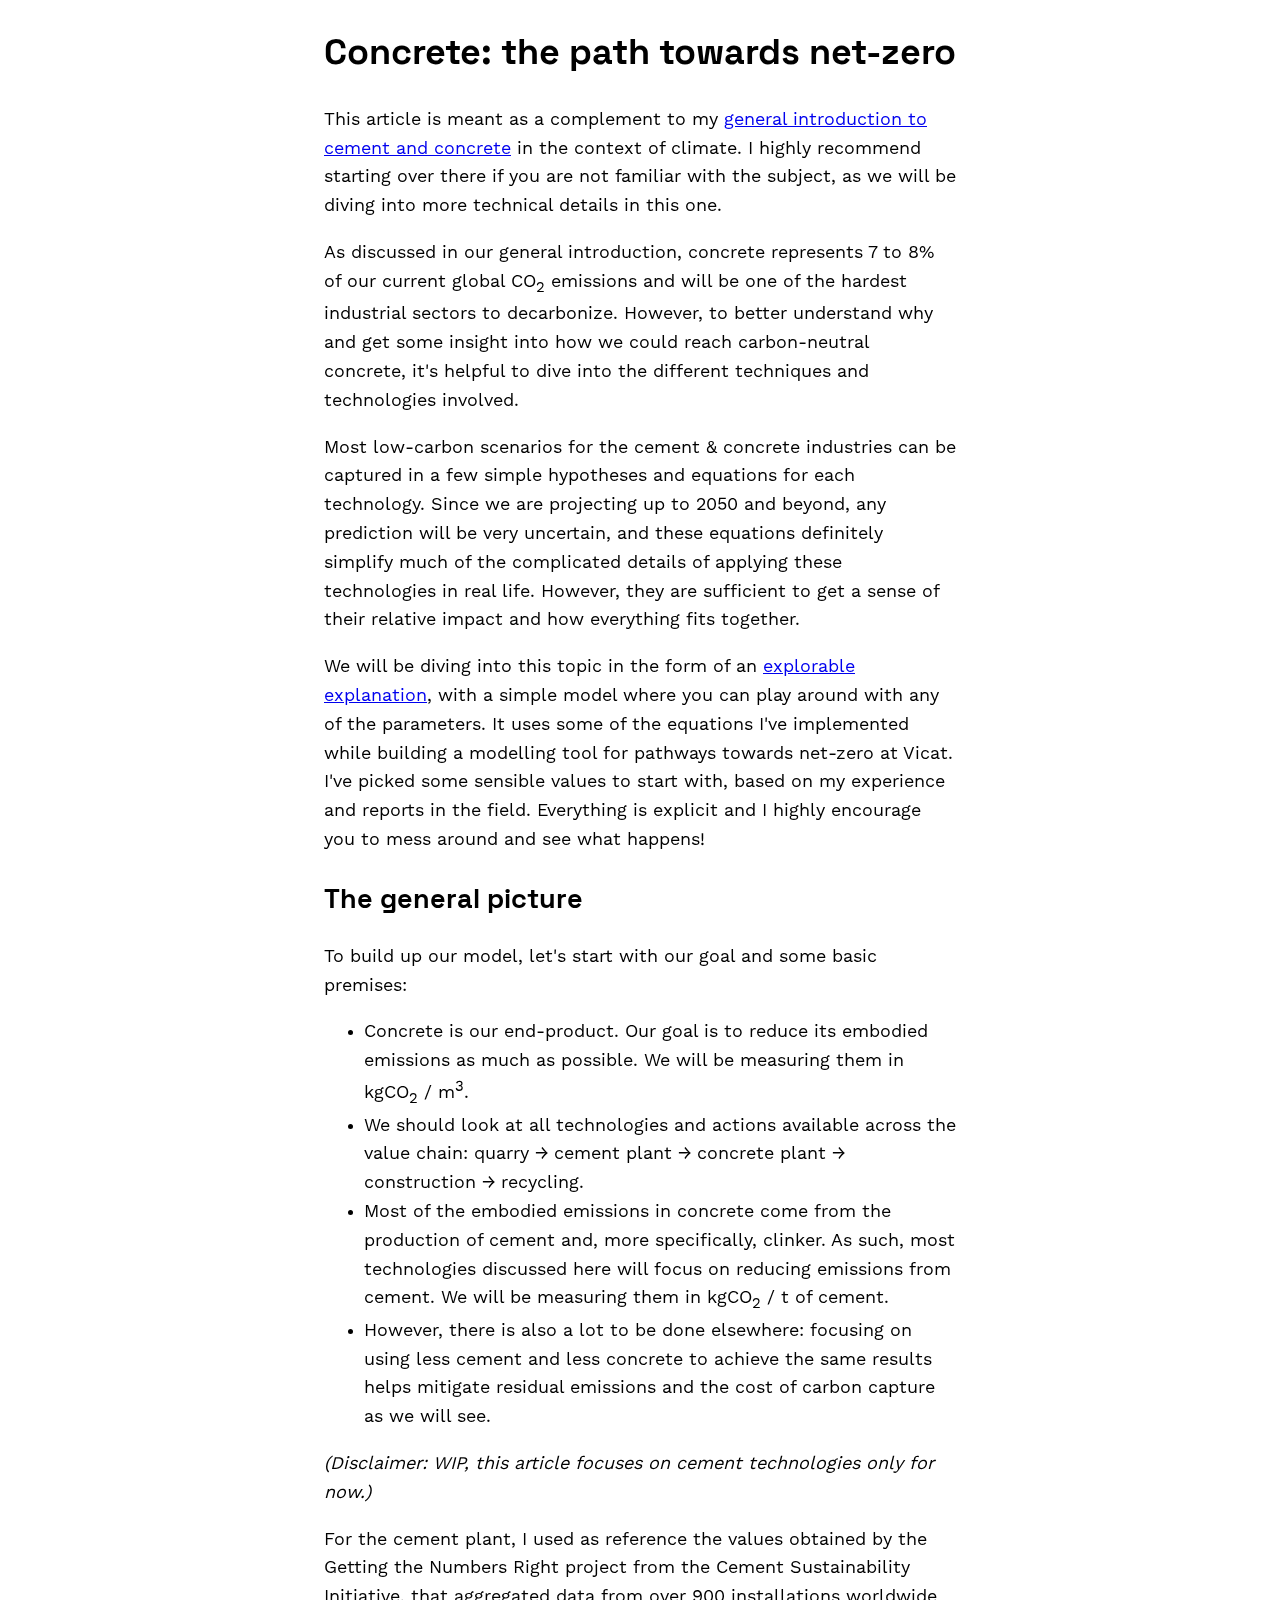
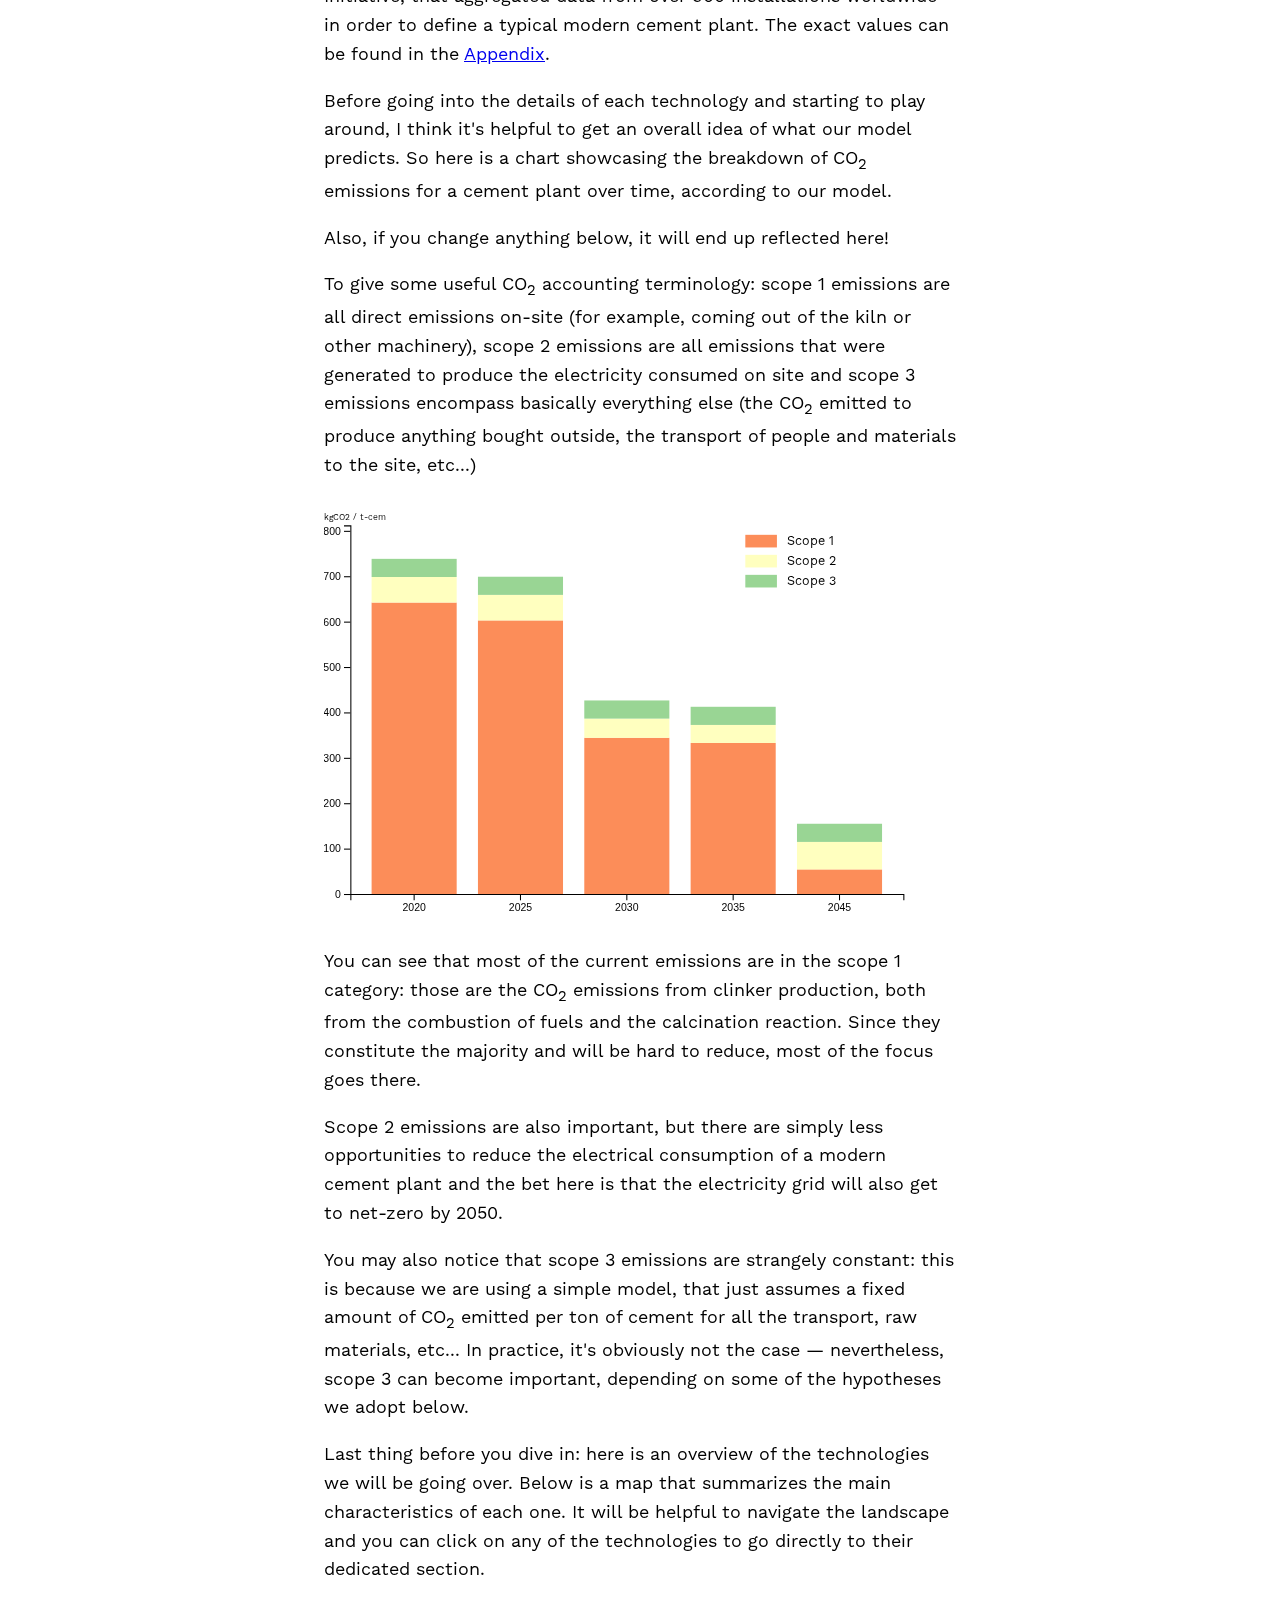
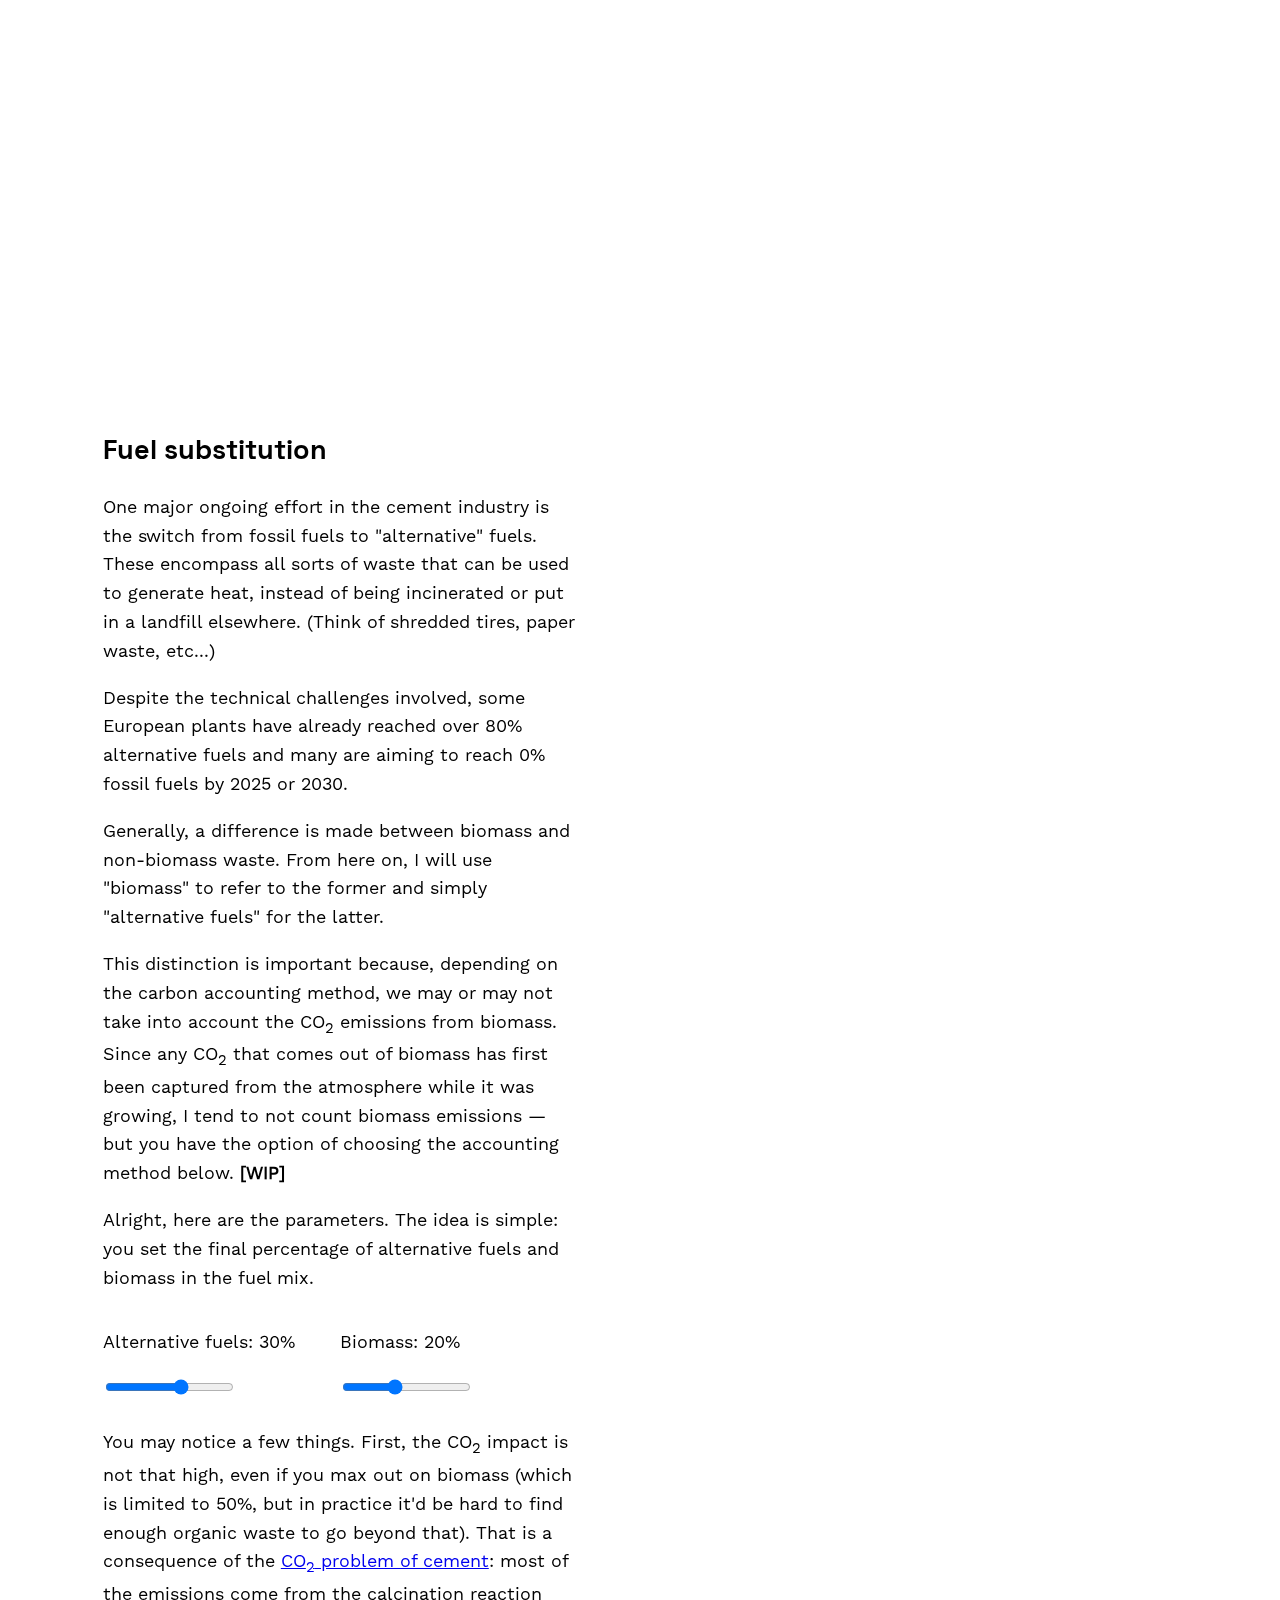
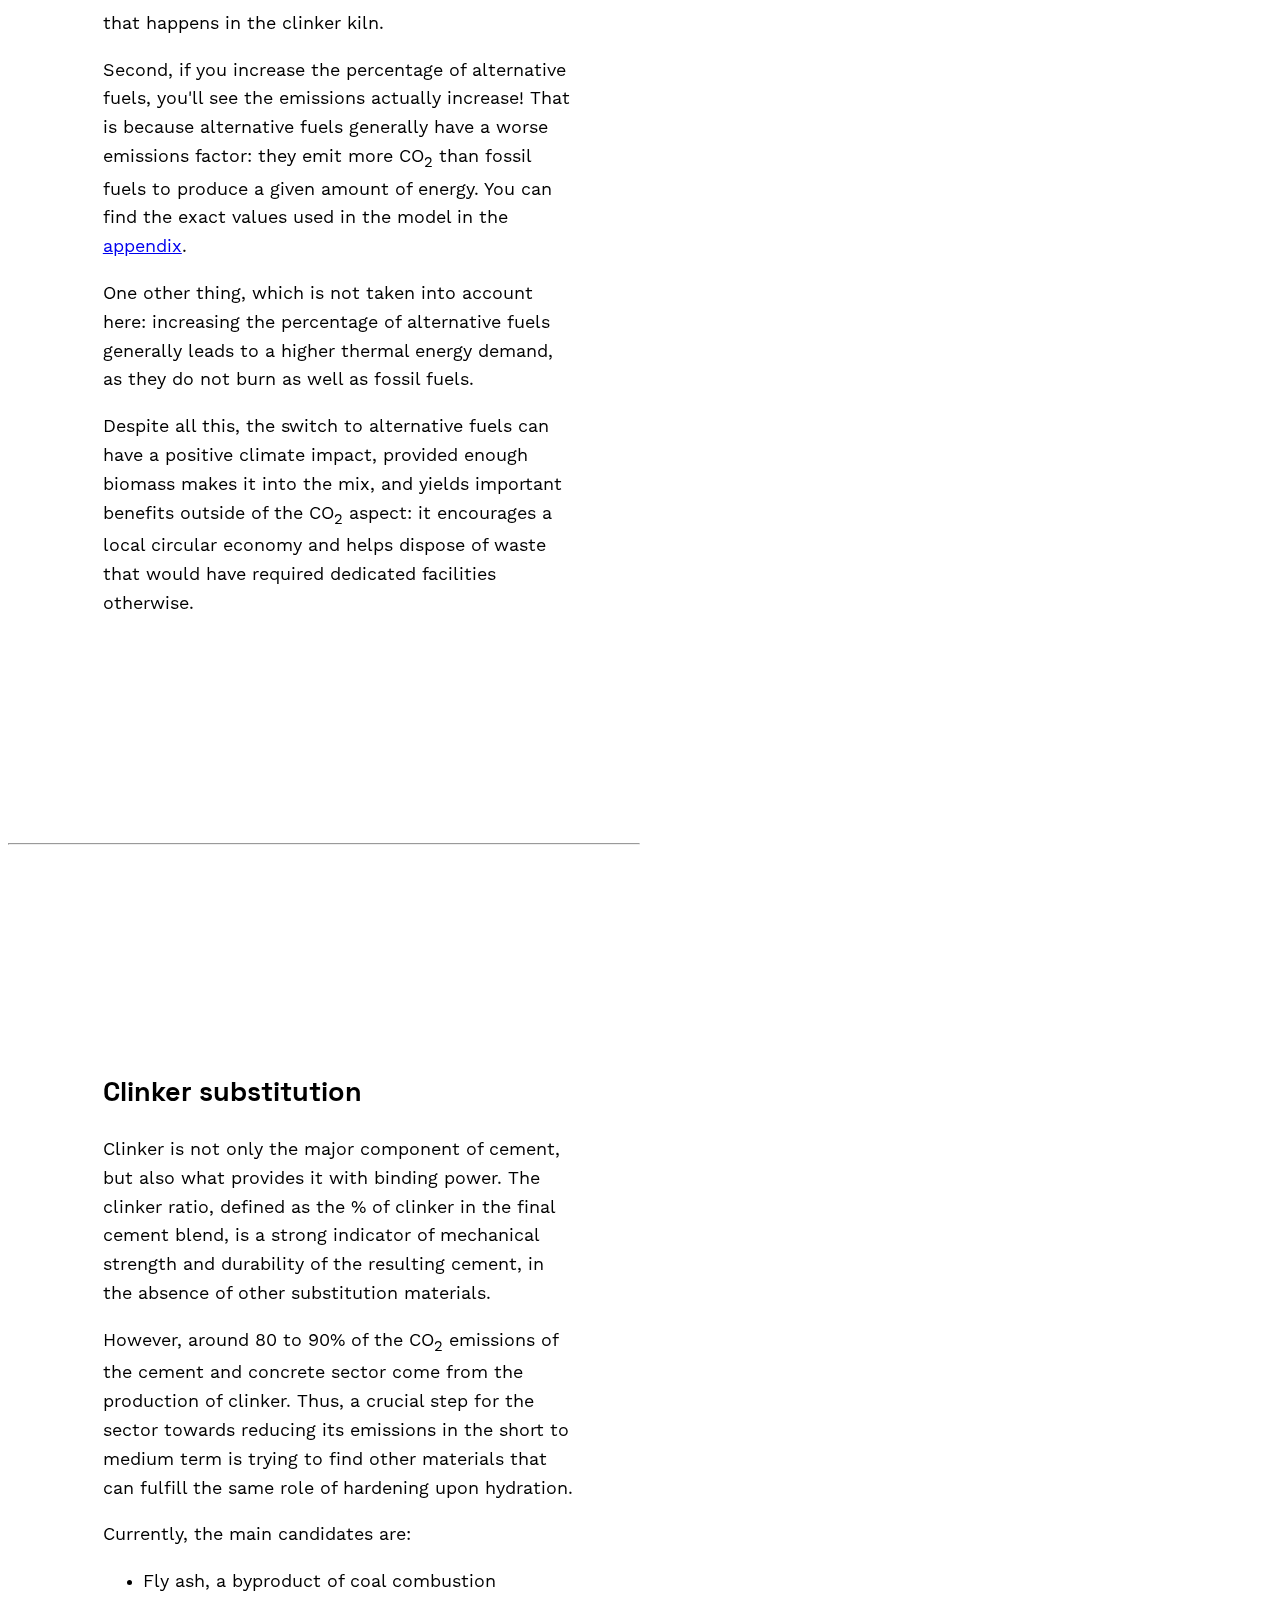
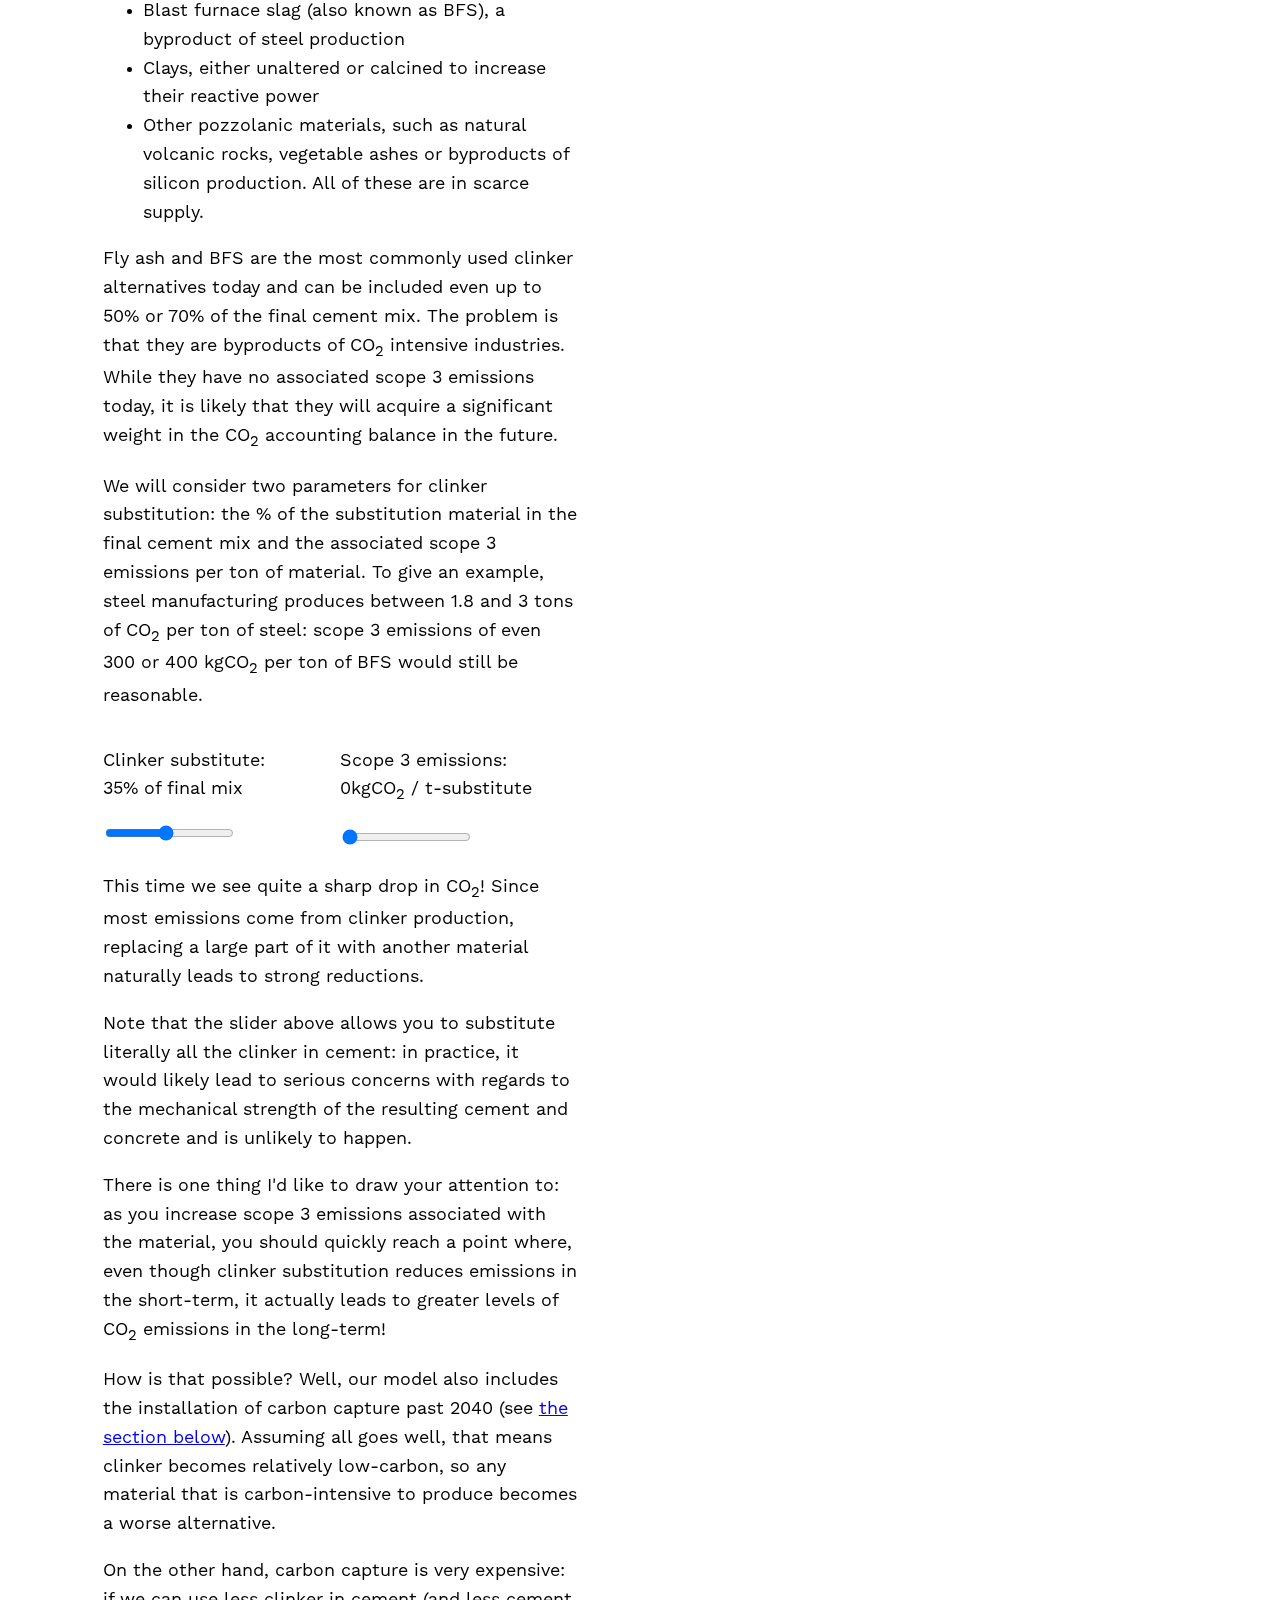
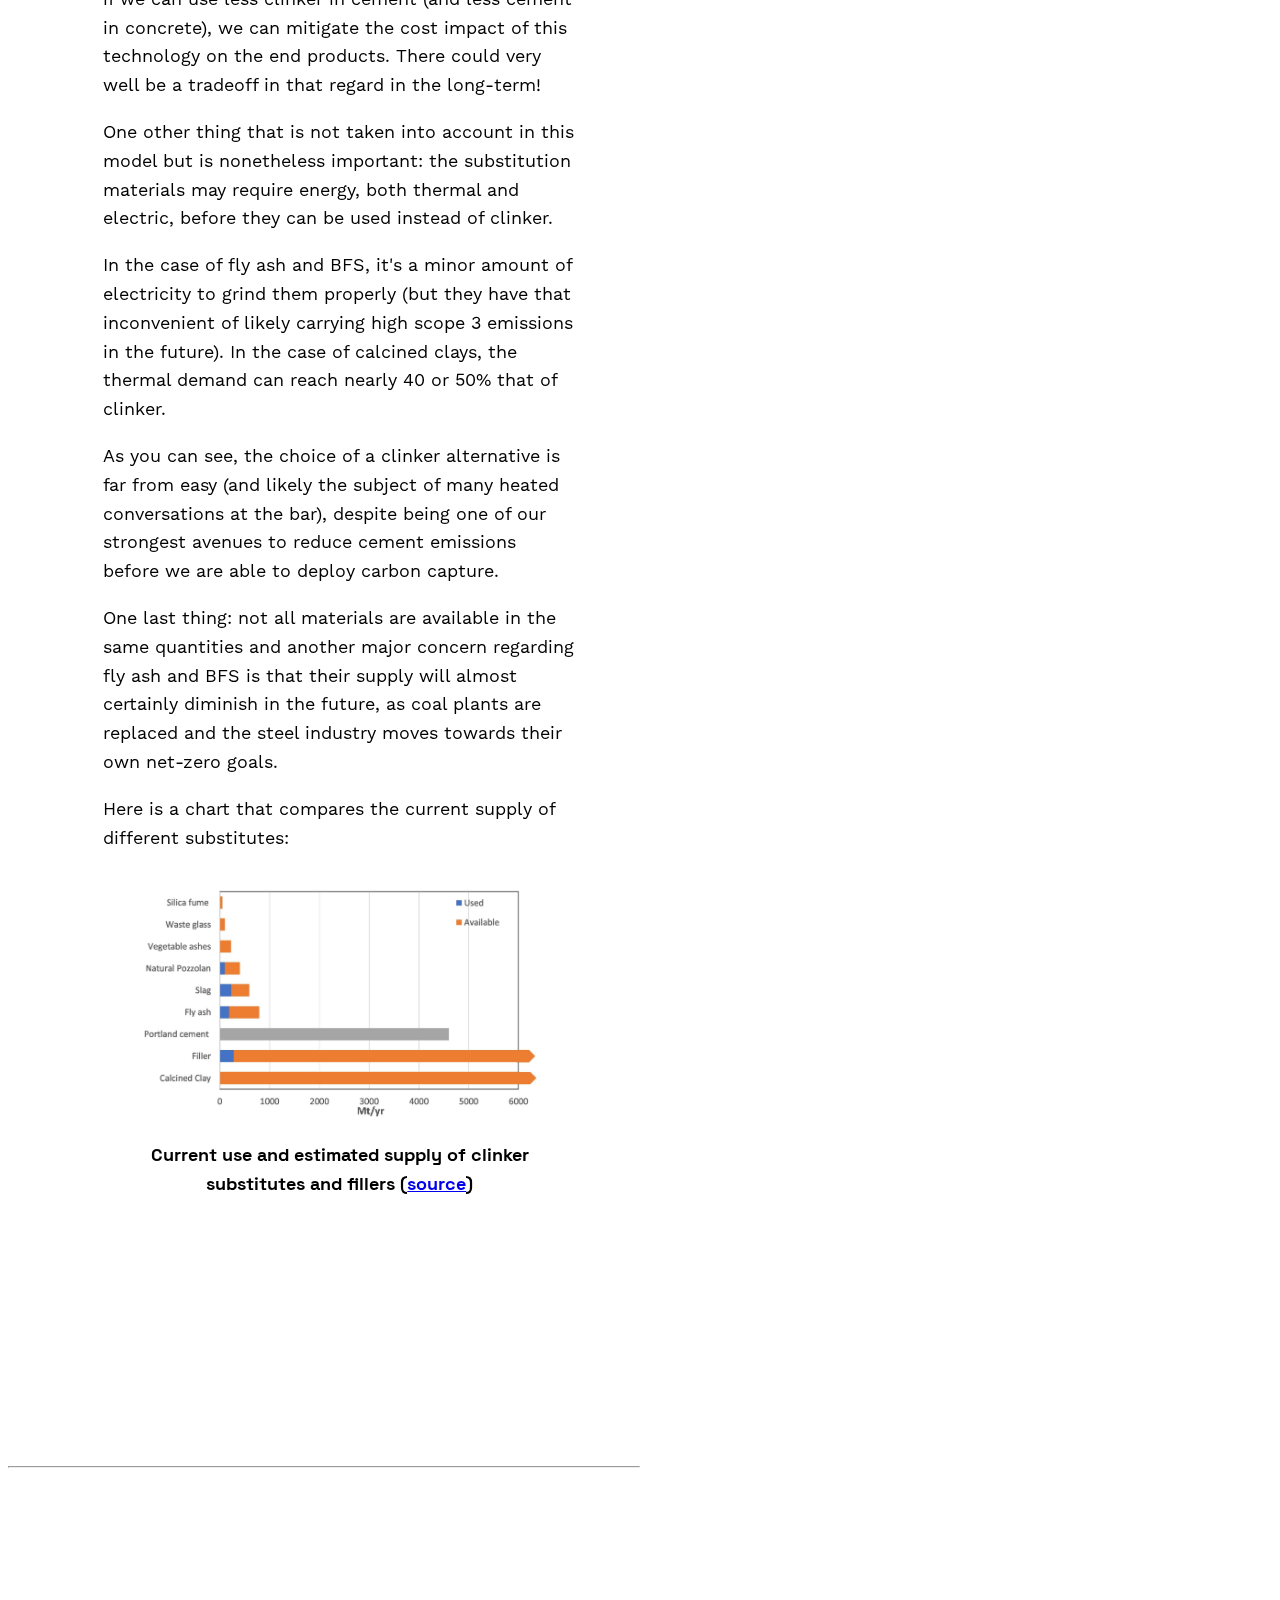
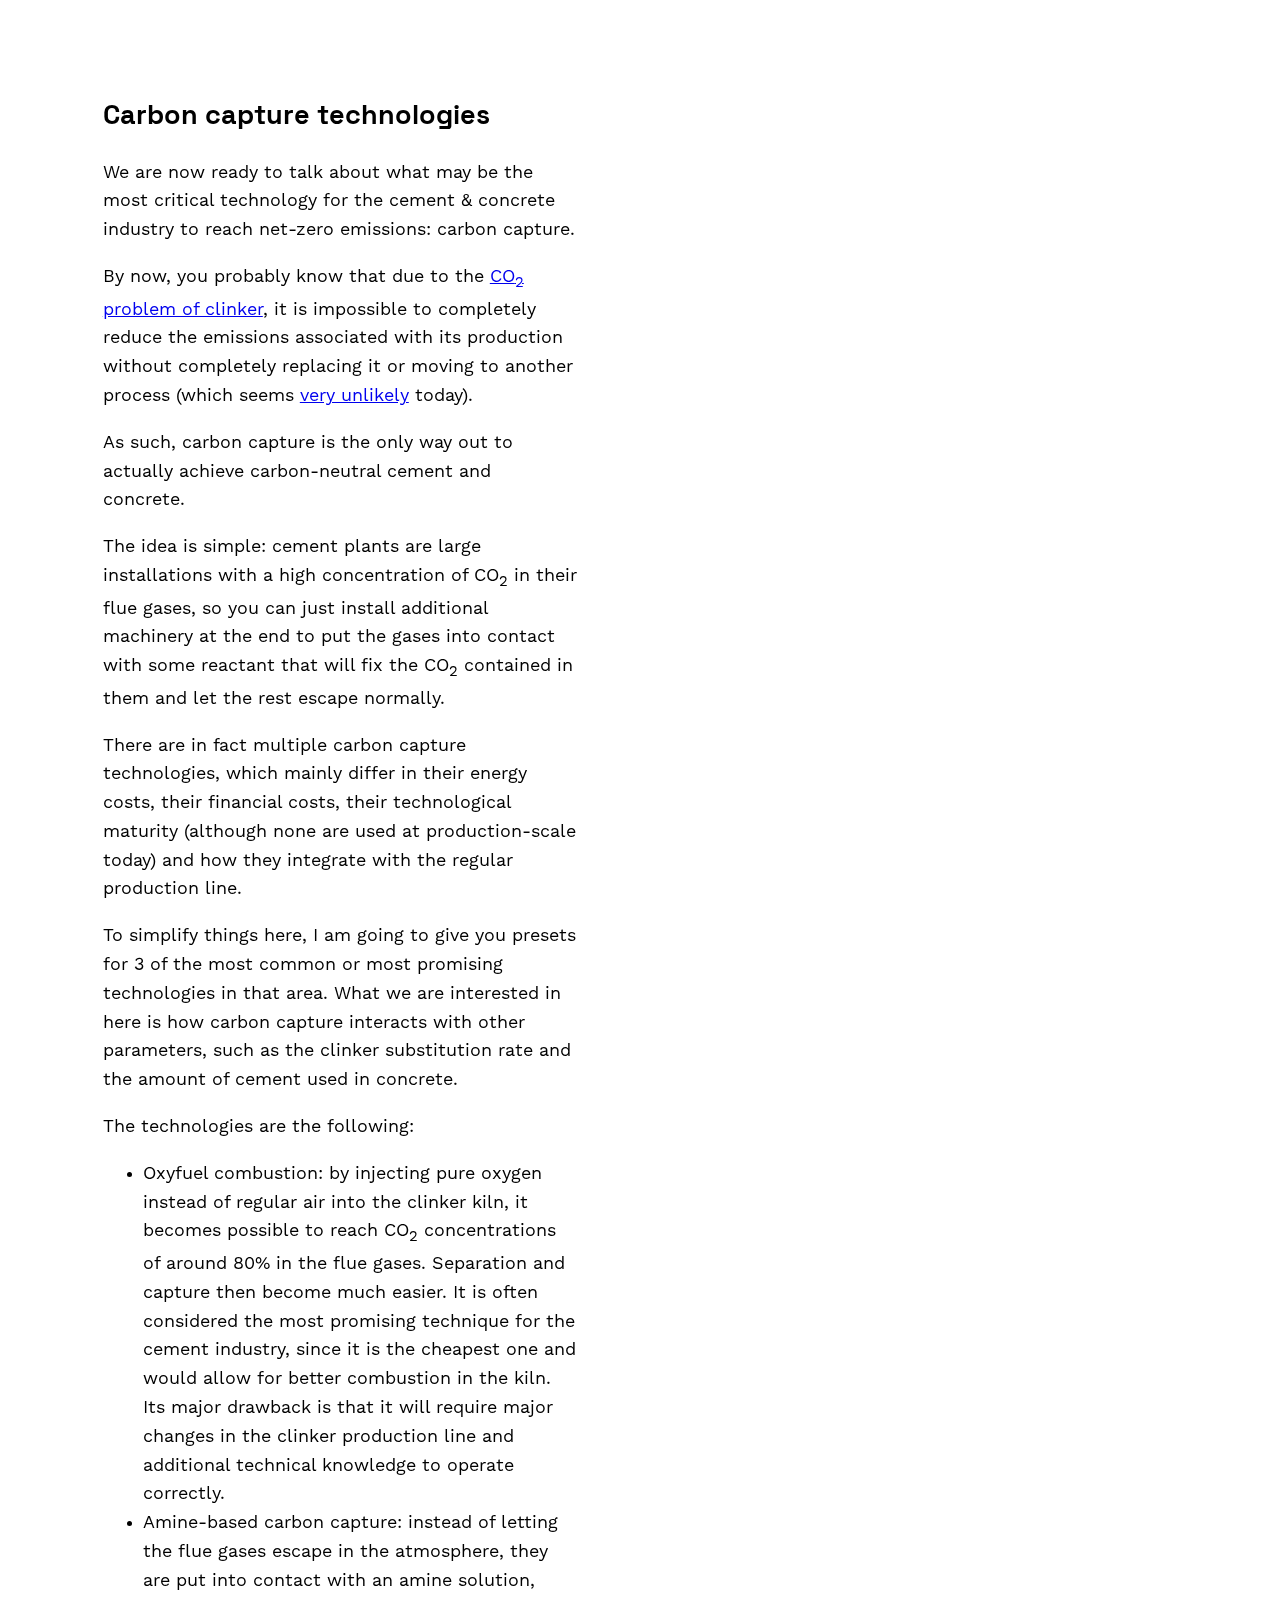
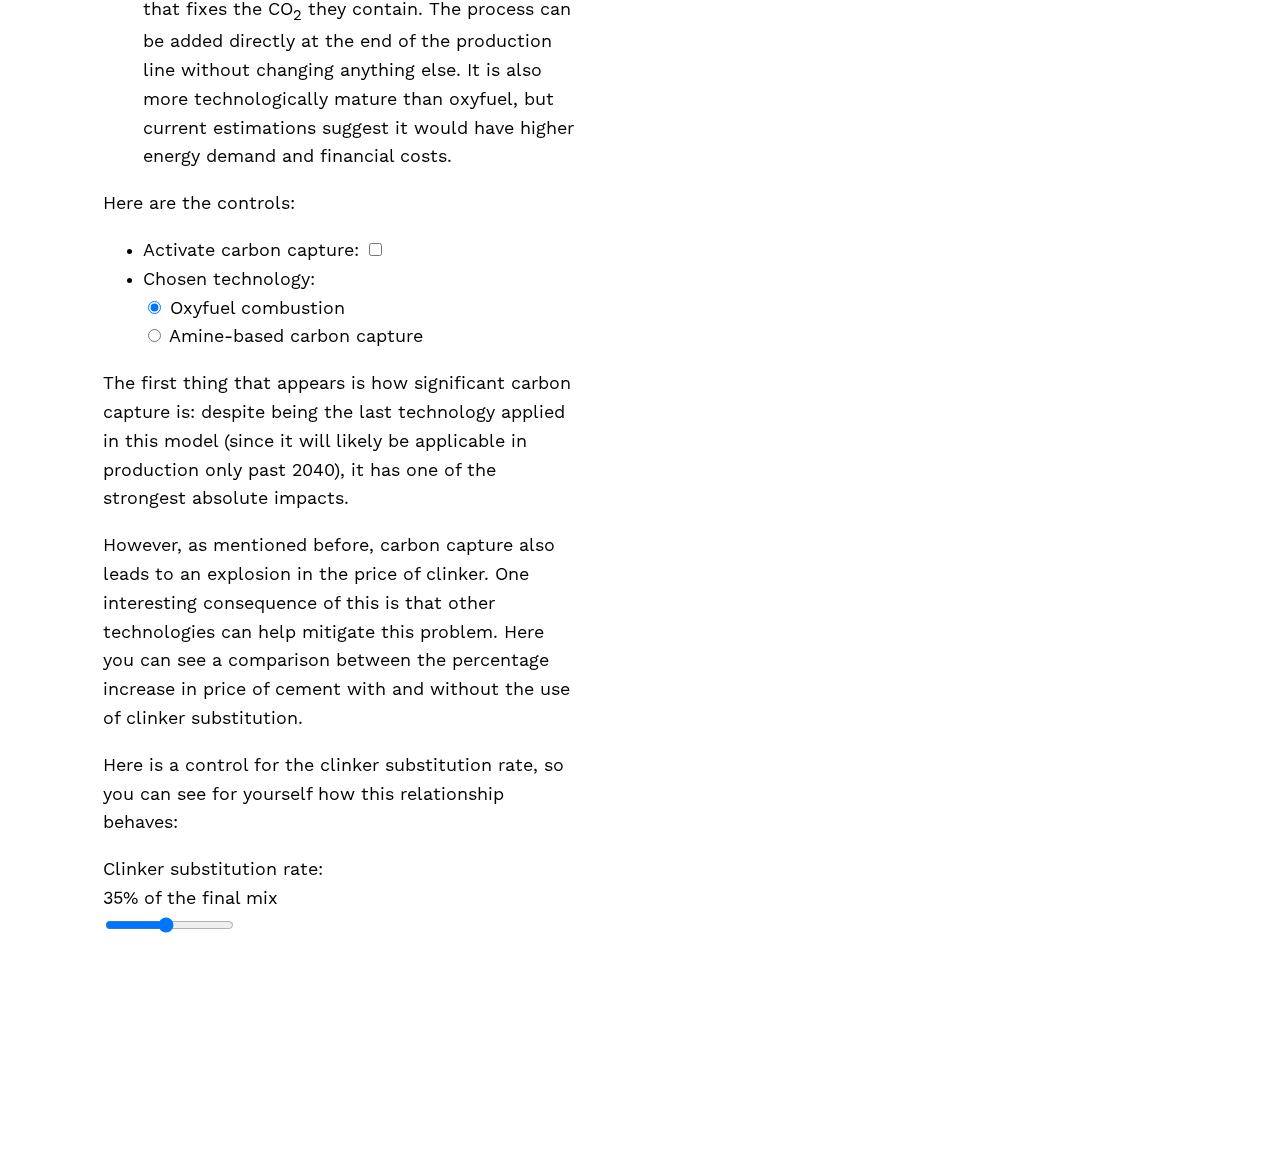
==== index.html @ 17e5c26e "Initial version" ====
<!DOCTYPE html>
<html lang="en">
  <head>
    <title>Concrete: the path towards net-zero</title>
    <link rel="stylesheet" href="style.css">
    <script src="js/d3.v6.min.js"></script>
    <script src="js/scroll.js"></script>
    <script src='js/plant.js'></script>
    <script src="js/vis.js"></script>
    <script src="js/utilities.js"></script>
  </head>
  <body onload="init();">
      <header class="single">
          <h1>Concrete: the path towards net-zero</h1>
      </header>
      <div class="single" id="prelude">
          <p>This article is meant as a complement to my <a href="https://erwinkn.github.io/posts/cement/">general introduction to cement and concrete</a>  in the context of climate. I highly recommend starting over there if you are not familiar with the subject, as we will be diving into more technical details in this one.</p>
          <p>As discussed in our general introduction, concrete represents 7 to 8% of our current global CO<sub>2</sub> emissions and will be one of the hardest industrial sectors to decarbonize. However, to better understand why and get some insight into how we could reach carbon-neutral concrete, it's helpful to dive into the different techniques and technologies involved.</p>
          <p>Most low-carbon scenarios for the cement & concrete industries can be captured in a few simple hypotheses and equations for each technology. Since we are projecting up to 2050 and beyond, any prediction will be very uncertain, and these equations definitely simplify much of the complicated details of applying these technologies in real life. However, they are sufficient to get a sense of their relative impact and how everything fits together.</p>
          <p>We will be diving into this topic in the form of an <a href="http://worrydream.com/ExplorableExplanations/">explorable explanation</a>, with a simple model where you can play around with any of the parameters. It uses some of the equations I've implemented while building a modelling tool for pathways towards net-zero at Vicat. I've picked some sensible values to start with, based on my experience and reports in the field. Everything is explicit and I highly encourage you to mess around and see what happens!</p>
      </div>
      <div class="single" id="intro">
          <h2>The general picture</h2>
          <p>To build up our model, let's start with our goal and some basic premises:</p>
          <ul>
              <li>Concrete is our end-product. Our goal is to reduce its embodied emissions as much as possible. We will be measuring them in kgCO<sub>2</sub> / m<sup>3</sup>.</li>
              <li>We should look at all technologies and actions available across the value chain: quarry → cement plant → concrete plant → construction → recycling.</li>
              <li>Most of the embodied emissions in concrete come from the production of cement and, more specifically, clinker. As such, most technologies discussed here will focus on reducing emissions from cement. We will be measuring them in kgCO<sub>2</sub> / t of cement.</li>
              <li>However, there is also a lot to be done elsewhere: focusing on using less cement and less concrete to achieve the same results helps mitigate residual emissions and the cost of carbon capture as we will see.</li>
          </ul>
          <p><i>(Disclaimer: WIP, this article focuses on cement technologies only for now.)</i></p>
          <p>For the cement plant, I used as reference the values obtained by the Getting the Numbers Right project from the Cement Sustainability Initiative, that aggregated data from over 900 installations worldwide in order to define a typical modern cement plant. The exact values can be found in the <a href="#appendix">Appendix</a>. </p>
          <!--
          <p><button onclick="toggle('params1')">Cement plant parameters</button></p>
          <div id="params1"><input type="range" min=10 max=100 value=80></div>
          -->
          <p>Before going into the details of each technology and starting to play around, I think it's helpful to get an overall idea of what our model predicts. So here is a chart showcasing the breakdown of CO<sub>2</sub> emissions for a cement plant over time, according to our model.</p>
          <p>Also, if you change anything below, it will end up reflected here!</p>
          <p>To give some useful CO<sub>2</sub> accounting terminology: scope 1 emissions are all direct emissions on-site (for example, coming out of the kiln or other machinery), scope 2 emissions are all emissions that were generated to produce the electricity consumed on site and scope 3 emissions encompass basically everything else (the CO<sub>2</sub> emitted to produce anything bought outside, the transport of people and materials to the site, etc...)</p>

          <div id="co2Hist"> <!-- Reserved for d3 --> </div>
          <p>You can see that most of the current emissions are in the scope 1 category: those are the CO<sub>2</sub> emissions from clinker production, both from the combustion of fuels and the calcination reaction. Since they constitute the majority and will be hard to reduce, most of the focus goes there.</p>
          <p>Scope 2 emissions are also important, but there are simply less opportunities to reduce the electrical consumption of a modern cement plant and the bet here is that the electricity grid will also get to net-zero by 2050.</p>
          <p>You may also notice that scope 3 emissions are strangely constant: this is because we are using a simple model, that just assumes a fixed amount of CO<sub>2</sub> emitted per ton of cement for all the transport, raw materials, etc... In practice, it's obviously not the case — nevertheless, scope 3 can become important, depending on some of the hypotheses we adopt below.</p>
          <p>Last thing before you dive in: here is an overview of the technologies we will be going over. Below is a map that summarizes the main characteristics of each one. It will be helpful to navigate the landscape and you can click on any of the technologies to go directly to their dedicated section.</p>
          <div id="techMap"> <!-- Reserved for d3 --> </div>
      </div>
      <div id="dual">
        <div id="technologies">
            <section class="step">
                <h2>Fuel substitution</h2>
                <p>One major ongoing effort in the cement industry is the switch from fossil fuels to "alternative" fuels. These encompass all sorts of waste that can be used to generate heat, instead of being incinerated or put in a landfill elsewhere. (Think of shredded tires, paper waste, etc...)</p>
                <p>Despite the technical challenges involved, some European plants have already reached over 80% alternative fuels and many are aiming to reach 0% fossil fuels by 2025 or 2030.</p>
                <p>Generally, a difference is made between biomass and non-biomass waste. From here on, I will use "biomass" to refer to the former and simply "alternative fuels" for the latter.</p>
                <p>This distinction is important because, depending on the carbon accounting method, we may or may not take into account the CO<sub>2</sub> emissions from biomass. Since any CO<sub>2</sub> that comes out of biomass has first been captured from the atmosphere while it was growing, I tend to not count biomass emissions — but you have the option of choosing the accounting method below. <b>[WIP]</b></p>
                <p>Alright, here are the parameters. The idea is simple: you set the final percentage of alternative fuels and biomass in the fuel mix.</p>
                <div id="fuelSubst" class="params">
                    <span class="params-col1">
                        <p>Alternative fuels: <span class="altFinal"></span>%</p>
                        <input type="range" min="0" max="50" class="altFinal">
                    </span>
                    <span class="params-col2">
                        <p>Biomass: <span class='biomassFinal'></span>%</p>
                        <input type="range" min="0" max="50" class="biomassFinal">
                    </span>
                </div>
                <p>You may notice a few things. First, the CO<sub>2</sub> impact is not that high, even if you max out on biomass (which is limited to 50%, but in practice it'd be hard to find enough organic waste to go beyond that). That is a consequence of the <a href="https://erwinkn.github.io/posts/cement/#co2problem">CO<sub>2</sub> problem of cement</a>: most of the emissions come from the calcination reaction that happens in the clinker kiln.</p>
                <p>Second, if you increase the percentage of alternative fuels, you'll see the emissions actually increase! That is because alternative fuels generally have a worse emissions factor: they emit more CO<sub>2</sub> than fossil fuels to produce a given amount of energy. You can find the exact values used in the model in the <a href="#appendix">appendix</a>.</p>
                <p>One other thing, which is not taken into account here: increasing the percentage of alternative fuels generally leads to a higher thermal energy demand, as they do not burn as well as fossil fuels.</p>
                <p>Despite all this, the switch to alternative fuels can have a positive climate impact, provided enough biomass makes it into the mix, and yields important benefits outside of the CO<sub>2</sub> aspect: it encourages a local circular economy and helps dispose of waste that would have required dedicated facilities otherwise.</p>
            </section>
            <hr>
            <section class="step">
                <h2>Clinker substitution</h2>
                <p>Clinker is not only the major component of cement, but also what provides it with binding power. The clinker ratio, defined as the % of clinker in the final cement blend, is a strong indicator of mechanical strength and durability of the resulting cement, in the absence of other substitution materials.</p>
                <p>However, around 80 to 90% of the CO<sub>2</sub> emissions of the cement and concrete sector come from the production of clinker. Thus, a crucial step for the sector towards reducing its emissions in the short to medium term is trying to find other materials that can fulfill the same role of hardening upon hydration.</p>
                <p>Currently, the main candidates are:</p>
                <ul>
                    <li>Fly ash, a byproduct of coal combustion</li>
                    <li>Blast furnace slag (also known as BFS), a byproduct of steel production</li>
                    <li>Clays, either unaltered or calcined to increase their reactive power</li>
                    <li>Other pozzolanic materials, such as natural volcanic rocks, vegetable ashes or byproducts of silicon production. All of these are in scarce supply.</li>
                </ul>
                <p>Fly ash and BFS are the most commonly used clinker alternatives today and can be included even up to 50% or 70% of the final cement mix. The problem is that they are byproducts of CO<sub>2</sub> intensive industries. While they have no associated scope 3 emissions today, it is likely that they will acquire a significant weight in the CO<sub>2</sub> accounting balance in the future.</p>
                <p>We will consider two parameters for clinker substitution: the % of the substitution material in the final cement mix and the associated scope 3 emissions per ton of material. To give an example, steel manufacturing produces between 1.8 and 3 tons of CO<sub>2</sub> per ton of steel: scope 3 emissions of even 300 or 400 kgCO<sub>2</sub> per ton of BFS would still be reasonable.</p>

                <div class="params">
                    <span class="params-col1">
                        <p>Clinker substitute:<br>
                          <span class="substRate"></span>% of final mix</p>
                        <input type="range" min="0" max="75" class="substRate">
                    </span>
                    <span class="params-col2">
                        <p>Scope 3 emissions:<br>
                          <span class='substScope3'></span>kgCO<sub>2</sub> / t-substitute</p>
                        <input type="range" min="0" max="1000" class="substScope3">
                    </span>
                </div>
                <p>This time we see quite a sharp drop in CO<sub>2</sub>! Since most emissions come from clinker production, replacing a large part of it with another material naturally leads to strong reductions.</p>
                <p>Note that the slider above allows you to substitute literally all the clinker in cement: in practice, it would likely lead to serious concerns with regards to the mechanical strength of the resulting cement and concrete and is unlikely to happen.</p>
                <p>There is one thing I'd like to draw your attention to: as you increase scope 3 emissions associated with the material, you should quickly reach a point where, even though clinker substitution reduces emissions in the short-term, it actually leads to greater levels of CO<sub>2</sub> emissions in the long-term!</p>
                <p>How is that possible? Well, our model also includes the installation of carbon capture past 2040 (see <a href="#carboncapture">the section below</a>). Assuming all goes well, that means clinker becomes relatively low-carbon, so any material that is carbon-intensive to produce becomes a worse alternative.</p>
                <p>On the other hand, carbon capture is very expensive: if we can use less clinker in cement (and less cement in concrete), we can mitigate the cost impact of this technology on the end products. There could very well be a tradeoff in that regard in the long-term!</p>
                <p>One other thing that is not taken into account in this model but is nonetheless important: the substitution materials may require energy, both thermal and electric, before they can be used instead of clinker.</p>
                <p>In the case of fly ash and BFS, it's a minor amount of electricity to grind them properly (but they have that inconvenient of likely carrying high scope 3 emissions in the future). In the case of calcined clays, the thermal demand can reach nearly 40 or 50% that of clinker.</p>
                <p>As you can see, the choice of a clinker alternative is far from easy (and likely the subject of many heated conversations at the bar), despite being one of our strongest avenues to reduce cement emissions before we are able to deploy carbon capture.</p>
                <p>One last thing: not all materials are available in the same quantities and another major concern regarding fly ash and BFS is that their supply will almost certainly diminish in the future, as coal plants are replaced and the steel industry moves towards their own net-zero goals.</p>
                <p>Here is a chart that compares the current supply of different substitutes:</p>
                <figure>
                    <img src="imgs/scrivener18_clinker-substitution.jpg" width="100%"
                         alt="Current use and estimated supply of clinker substitutes and fillers"/>
                    <figcaption>
                        <h4>Current use and estimated supply of clinker substitutes and fillers (<a href="https://www.sciencedirect.com/science/article/pii/S0008884618301480">source</a>)</h4>
                    </figcaption>
                </figure>

            </section>
            <hr>
            <section class="step" id="carboncapture">
                <h2>Carbon capture technologies</h2>
                <p>We are now ready to talk about what may be the most critical technology for the cement & concrete industry to reach net-zero emissions: carbon capture.</p>
                <p>By now, you probably know that due to the <a href="https://erwinkn.github.io/posts/cement/#co2problem">CO<sub>2</sub> problem of clinker</a>, it is impossible to completely reduce the emissions associated with its production without completely replacing it or moving to another process (which seems <a href="https://erwinkn.github.io/posts/cement/#novel-cements">very unlikely</a> today).</p>
                <p>As such, carbon capture is the only way out to actually achieve carbon-neutral cement and concrete.</p>
                <p>The idea is simple: cement plants are large installations with a high concentration of CO<sub>2</sub> in their flue gases, so you can just install additional machinery at the end to put the gases into contact with some reactant that will fix the CO<sub>2</sub> contained in them and let the rest escape normally.</p>
                <p>There are in fact multiple carbon capture technologies, which mainly differ in their energy costs, their financial costs, their technological maturity (although none are used at production-scale today) and how they integrate with the regular production line.</p>
                <p>To simplify things here, I am going to give you presets for 3 of the most common or most promising technologies in that area. What we are interested in here is how carbon capture interacts with other parameters, such as the clinker substitution rate and the amount of cement used in concrete.</p>
                <p>The technologies are the following:</p>
                <ul>
                <li>Oxyfuel combustion: by injecting pure oxygen instead of regular air into the clinker kiln, it becomes possible to reach CO<sub>2</sub> concentrations of around 80% in the flue gases. Separation and capture then become much easier. It is often considered the most promising technique for the cement industry, since it is the cheapest one and would allow for better combustion in the kiln. Its major drawback is that it will require major changes in the clinker production line and additional technical knowledge to operate correctly.</li>
                <li>Amine-based carbon capture: instead of letting the flue gases escape in the atmosphere, they are put into contact with an amine solution, that fixes the CO<sub>2</sub> they contain. The process can be added directly at the end of the production line without changing anything else. It is also more technologically mature than oxyfuel, but current estimations suggest it would have higher energy demand and financial costs.</li>
                </ul>
                <p>Here are the controls:</p>
                <ul>
                    <li>Activate carbon capture: <input type="checkbox" id="activateCC" /></li>
                    <li>Chosen technology: <br>
                        <input type="radio" id="oxyfuel" name="cc" value="oxyfuel" checked>
                        <label for="oxyfuel">Oxyfuel combustion</label>
                        <br>
                        <input type="radio" id="amine" name="cc" value="amine">
                        <label for="amine">Amine-based carbon capture</label>
                    </li>
                </ul>
                <p>The first thing that appears is how significant carbon capture is: despite being the last technology applied in this model (since it will likely be applicable in production only past 2040), it has one of the strongest absolute impacts.</p>
                <p>However, as mentioned before, carbon capture also leads to an explosion in the price of clinker. One interesting consequence of this is that other technologies can help mitigate this problem. Here you can see a comparison between the percentage increase in price of cement with and without the use of clinker substitution.</p>
                <p>Here is a control for the clinker substitution rate, so you can see for yourself how this relationship behaves:</p>
                <p>Clinker substitution rate:<br>
                    <span class="substRate"></span>% of the final mix <br>
                    <input type="range" min="0" max="75" class="substRate">
                </p>
            </section>
        </div>
        <div id="vis">
        </div>
      </div>
      <div class="single" id="appendix">

      </div>
  </body>
</html>
---- style.css ----
@font-face {
    font-family: "et-book-bold";
    src: url('fonts/et-book-bold-line-figures/et-book-bold-line-figures.ttf')
}

@font-face {
    font-family: "et-book";
    src: url('fonts/et-book-roman-line-figures/et-book-roman-line-figures.ttf');
}

@font-face {
    font-family: "gill-sans";
    src: url('fonts/gill-sans/Gill\ Sans.otf');
}

@font-face {
    font-family: "work-sans";
    src: url('fonts/work-sans/WorkSans-Regular.otf');
}

@font-face {
    font-family: "source-sans";
    src: url('fonts/source-sans/SourceSansPro-Regular.ttf')
}

@font-face {
    font-family: "space-grotesk-bold";
    src: url('fonts/spacegrotesk/static/SpaceGrotesk-Bold.ttf');
}

@font-face {
    font-family: "playfair-display";
    src: url('fonts/playfairdisplay/static/PlayfairDisplay-Regular.ttf');
}

body {
    font-family: "work-sans";
    line-height:1.6;
    font-size:18px;
}

h1, h2, h3, h4, h5, h6 {
    font-family: "space-grotesk-bold";
}

figure {
    display: inline-block;
    text-align: center;
}
figure img {
    vertical-align: top;
}

.single {
    width: 50%;
    margin:auto;
}

#dual {
    padding-top: 200px;
}

#technologies {
    position:relative;
    display: inline-block;
    width:50%;
    /* padding:5%; */
    top:0px;
    /* z-index:10; */
}

section {
    padding-left:15%;
    padding-right: 10%;
}

.step {
    margin-top: 25vh;
    margin-bottom: 25vh;
}

#vis {
    display: inline-block;
    position:fixed;
    top: 0px;
    z-index:-1;
    margin-left: 0;
    width: 50%;
    height: 100%;
    /* background-color: none; */
}

/* --- Grid layout for parameter sliders --- */

.params {
    display: grid;
    /* grid-gap: 5vh 5vw; */
    grid-template-columns: repeat(2, 1fr);
    grid-auto-rows: minmax(100px, auto);
}

.params-col1 {
    grid-column: 1
}

.params-col2 {
    grid-column: 2
}

/* --- Visualisations in the dual layout --- */
.s1 {
    opacity: 0;
}

.s2 {
    opacity: 0;
}

.s3 {
    opacity: 0;
}
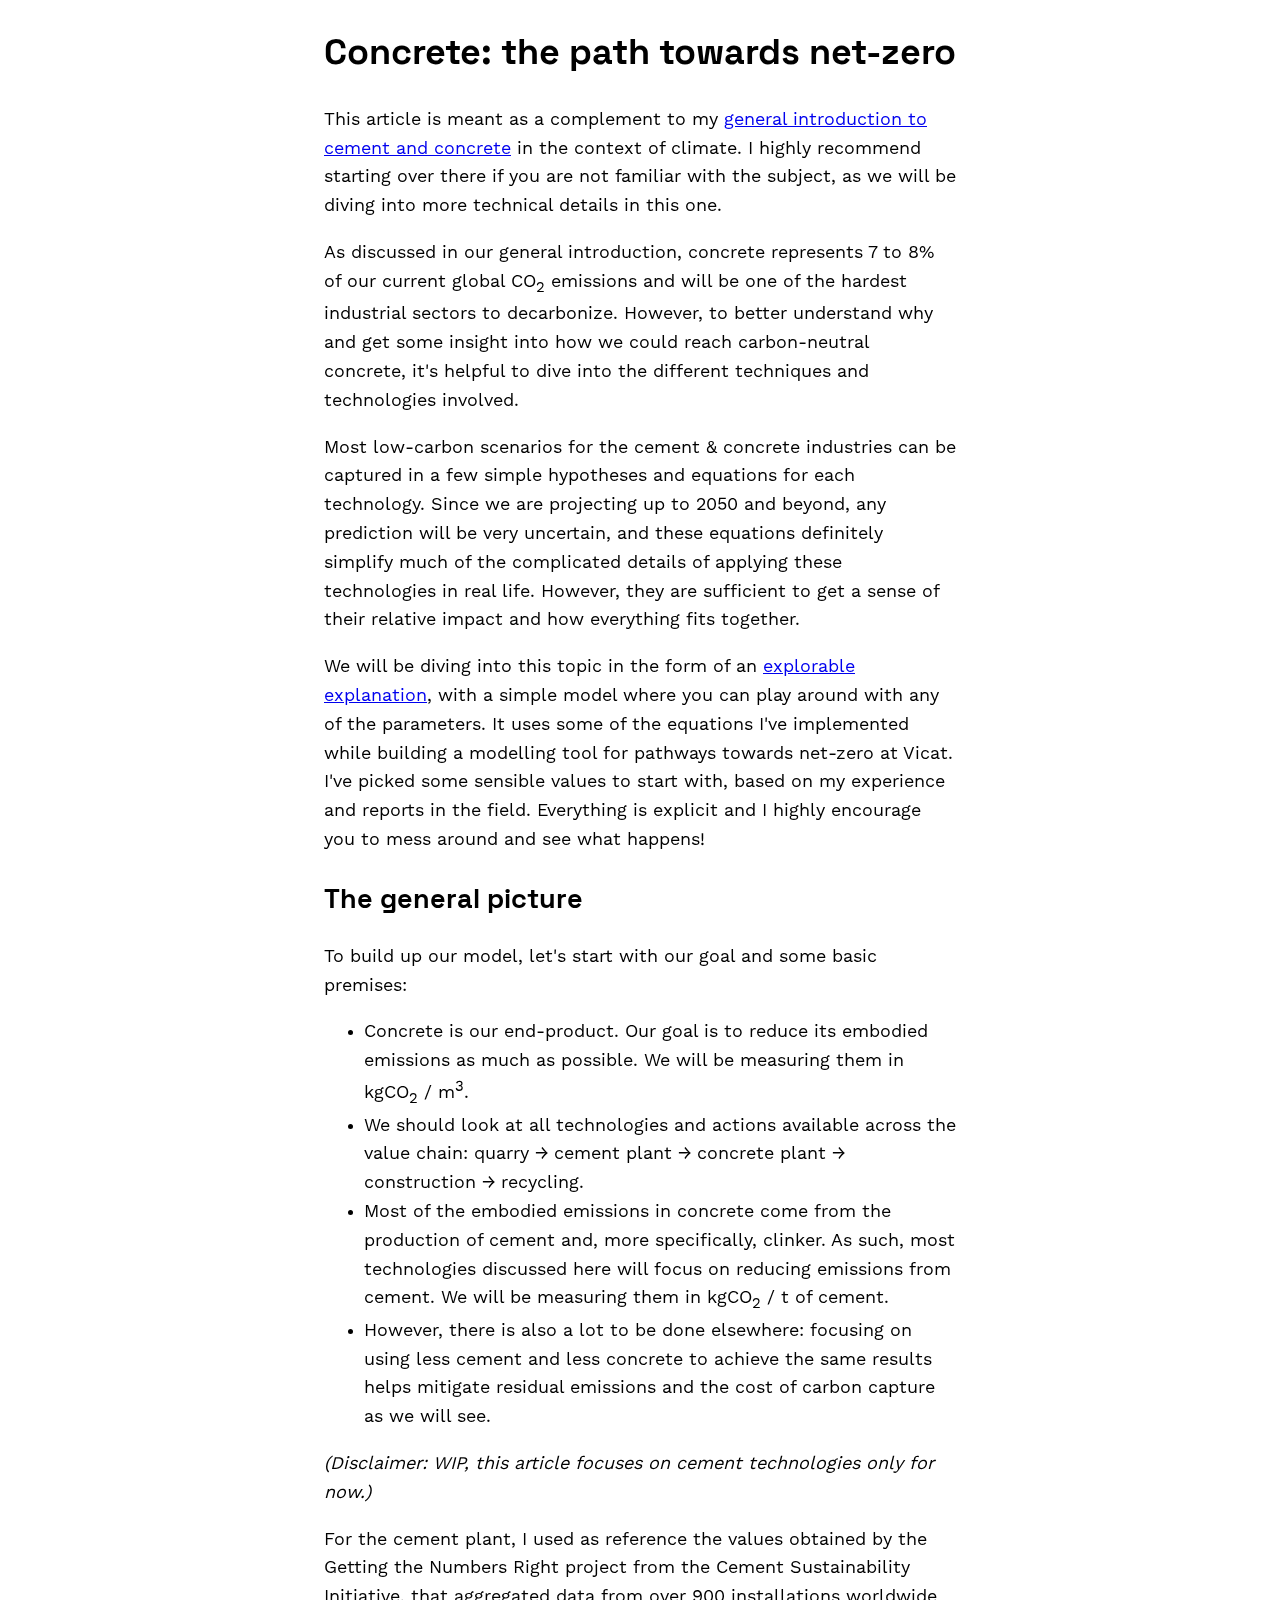
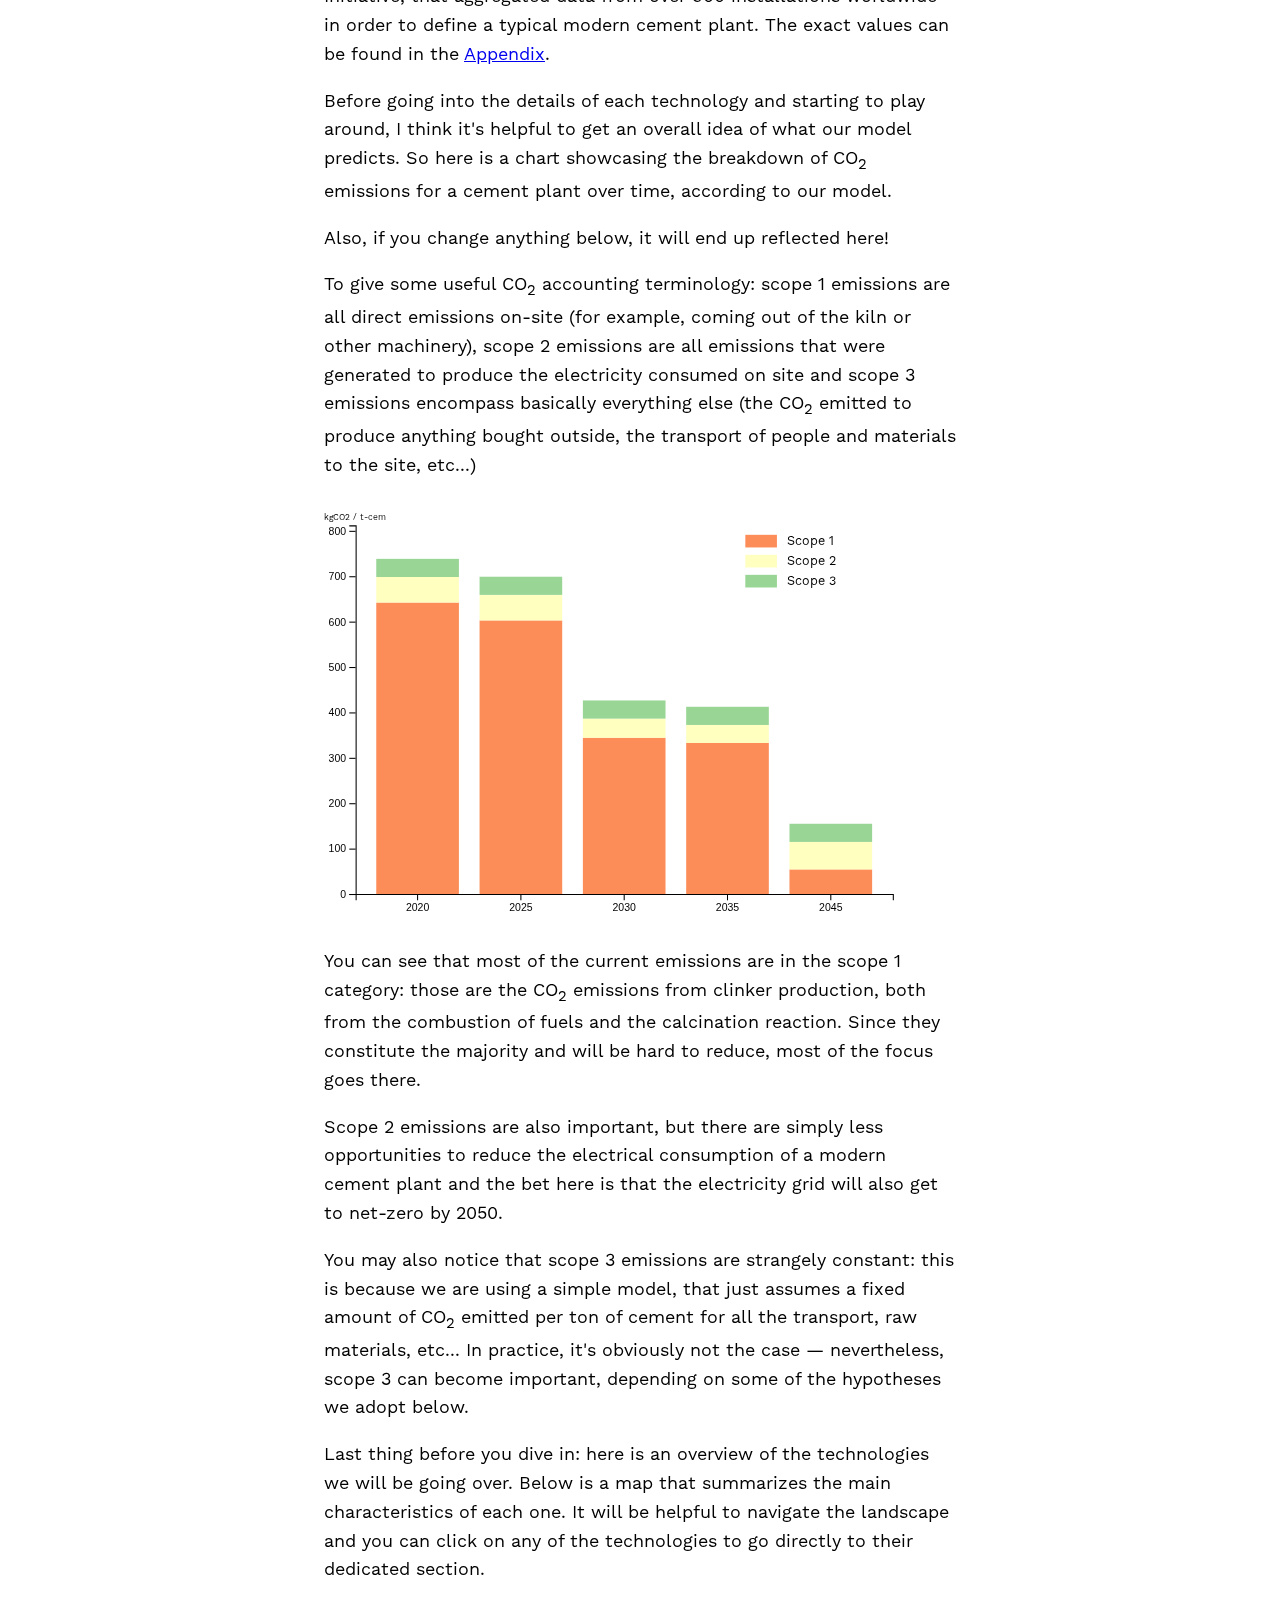
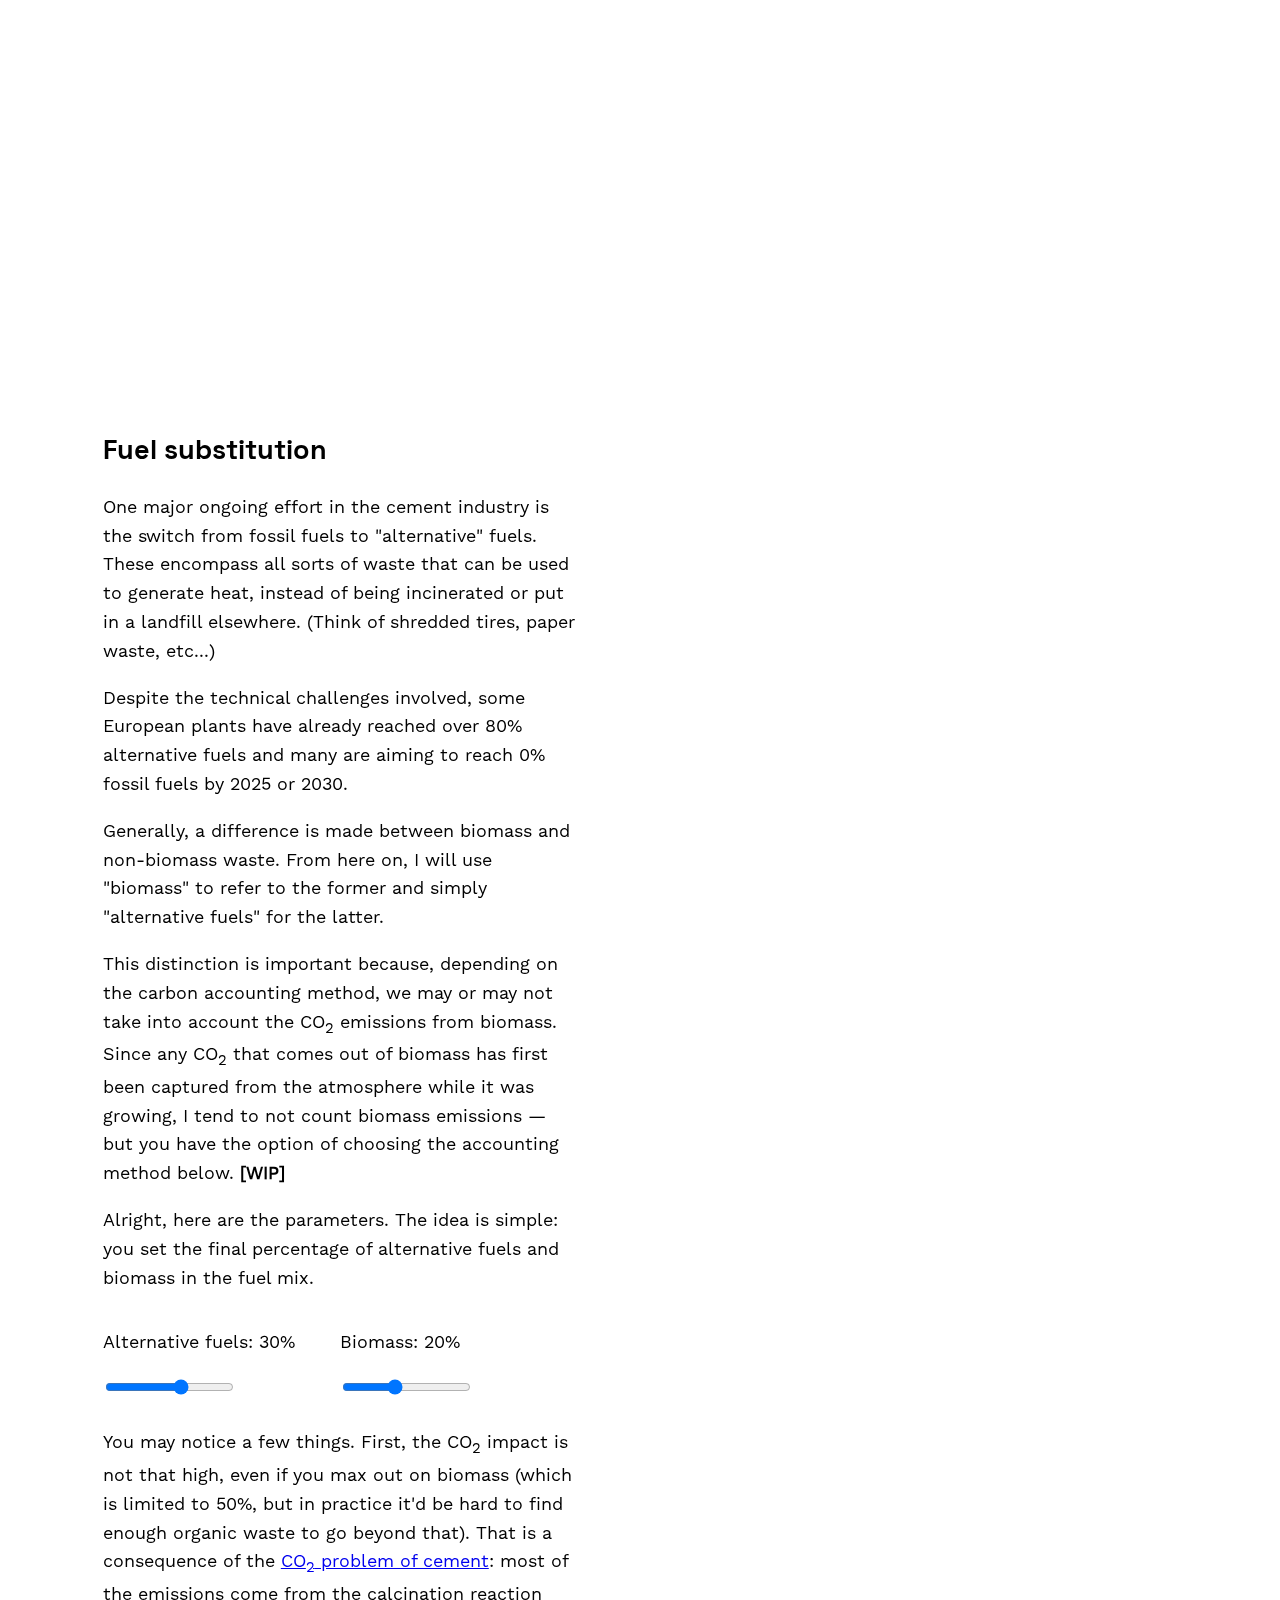
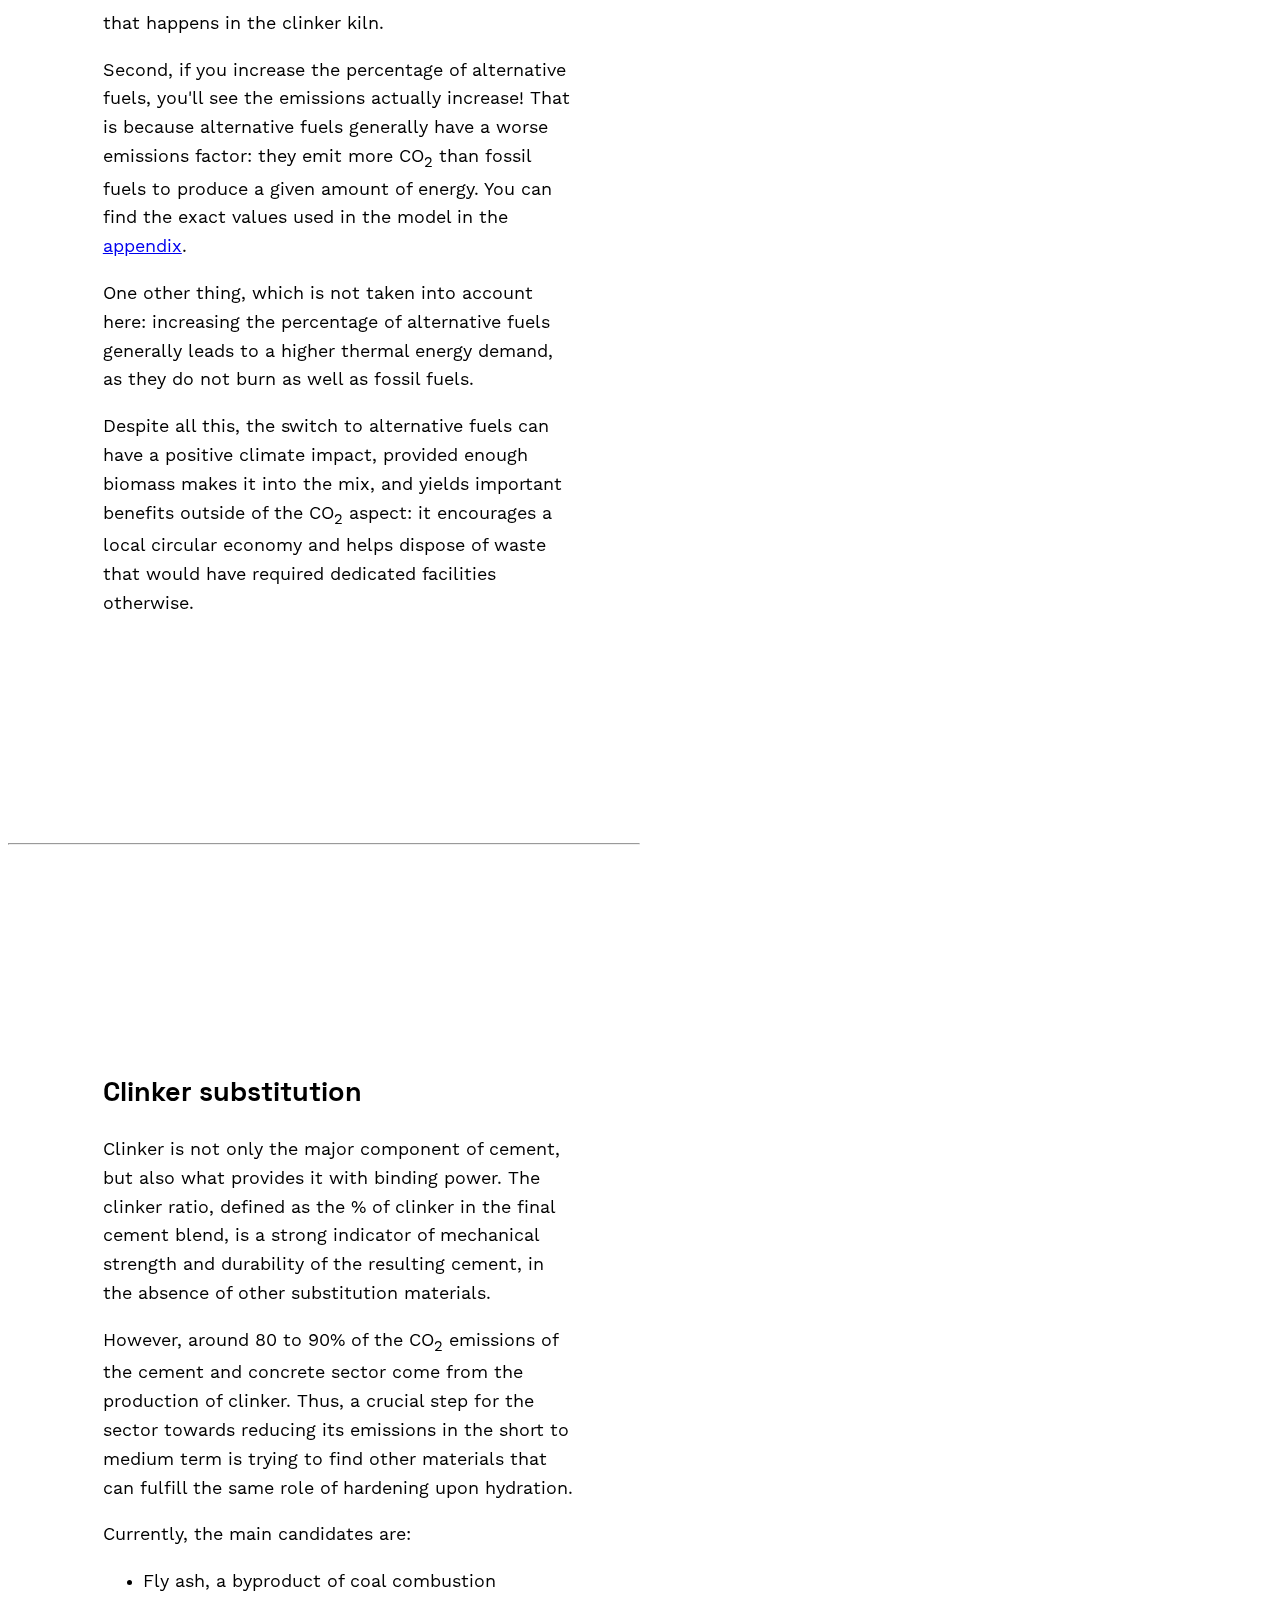
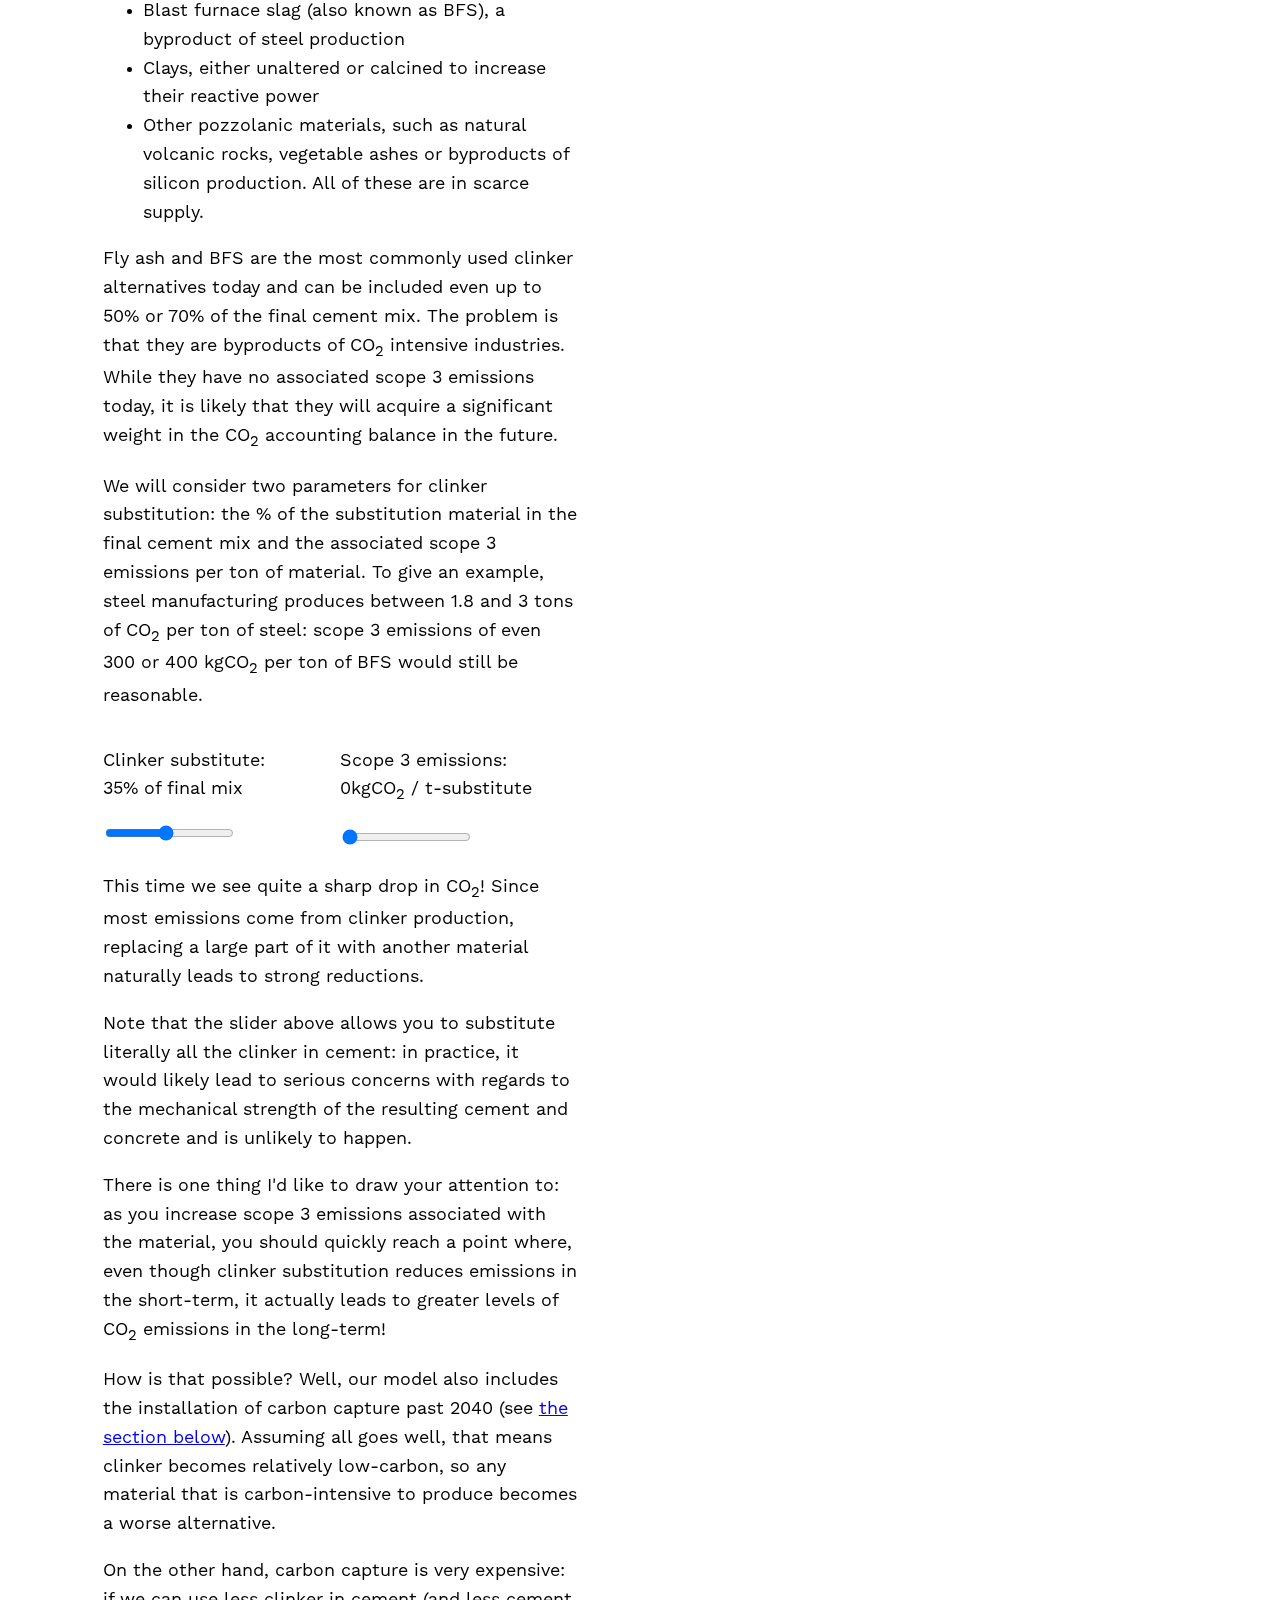
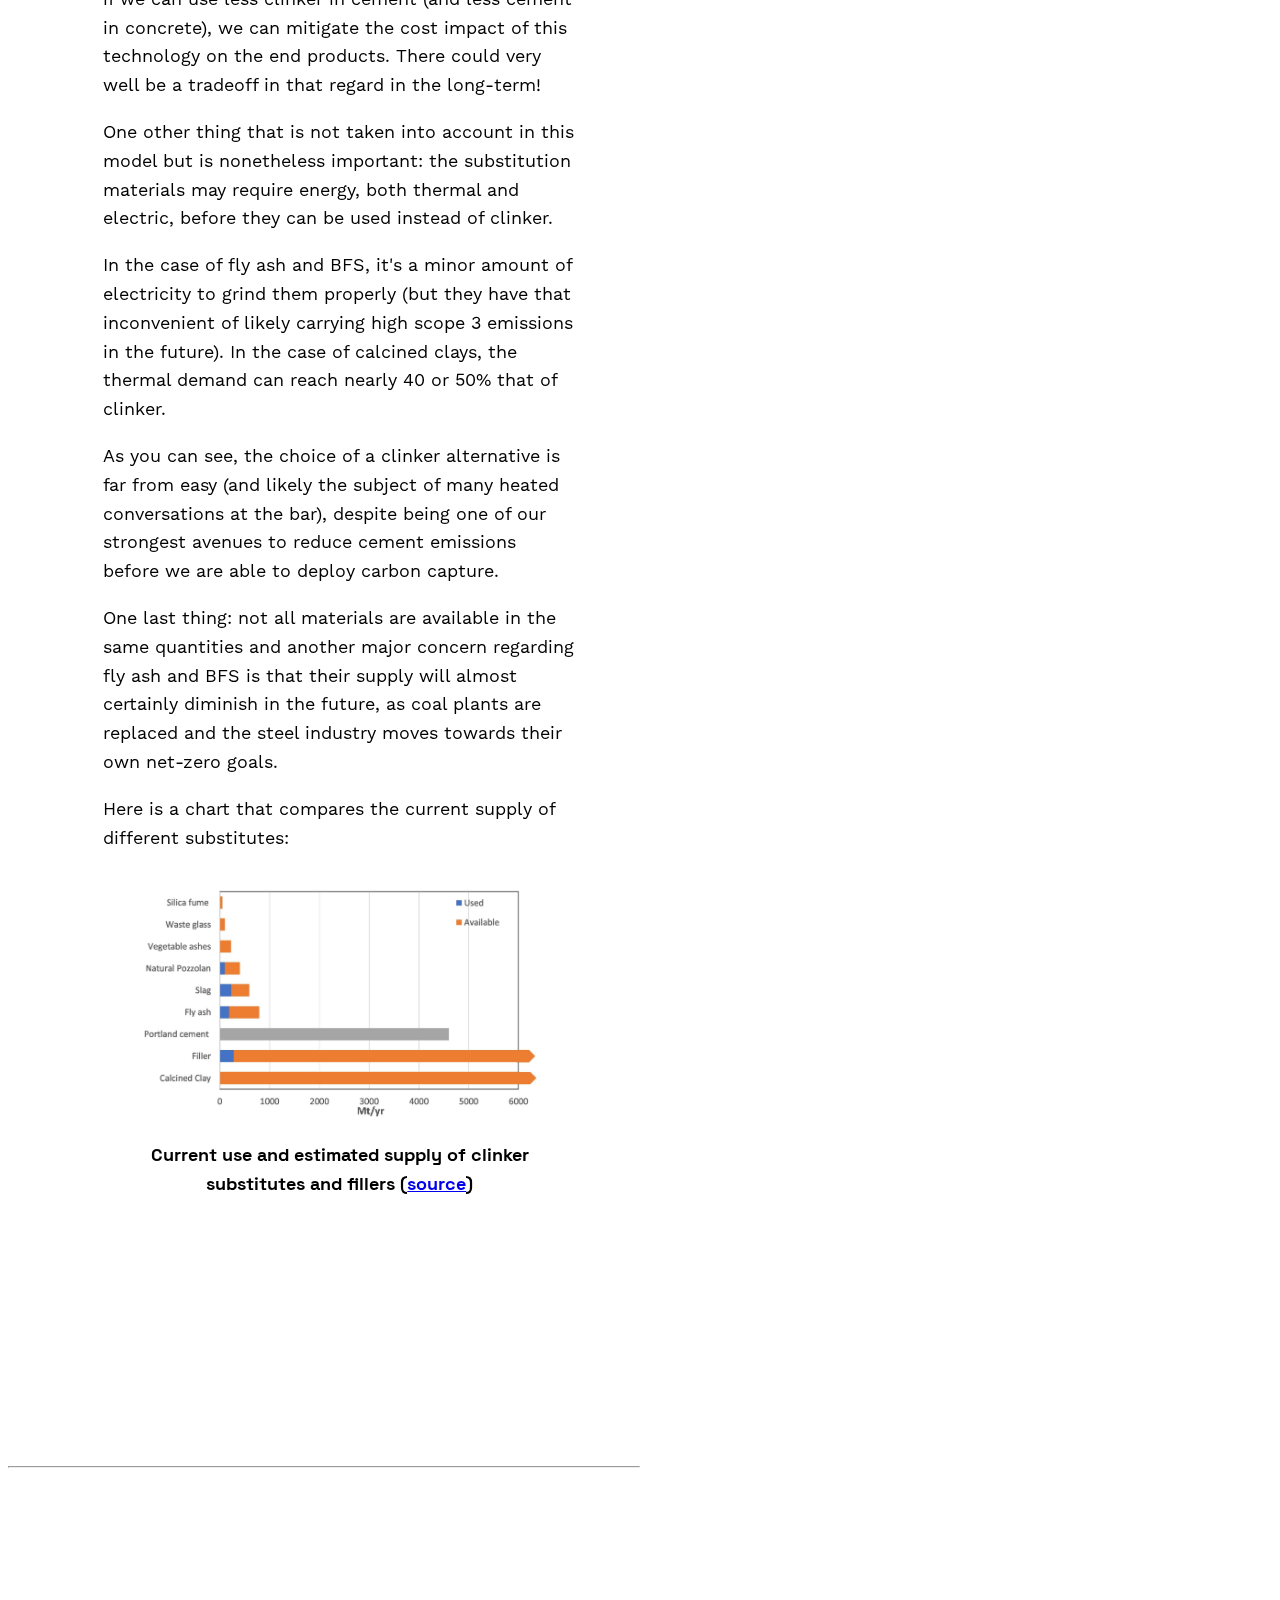
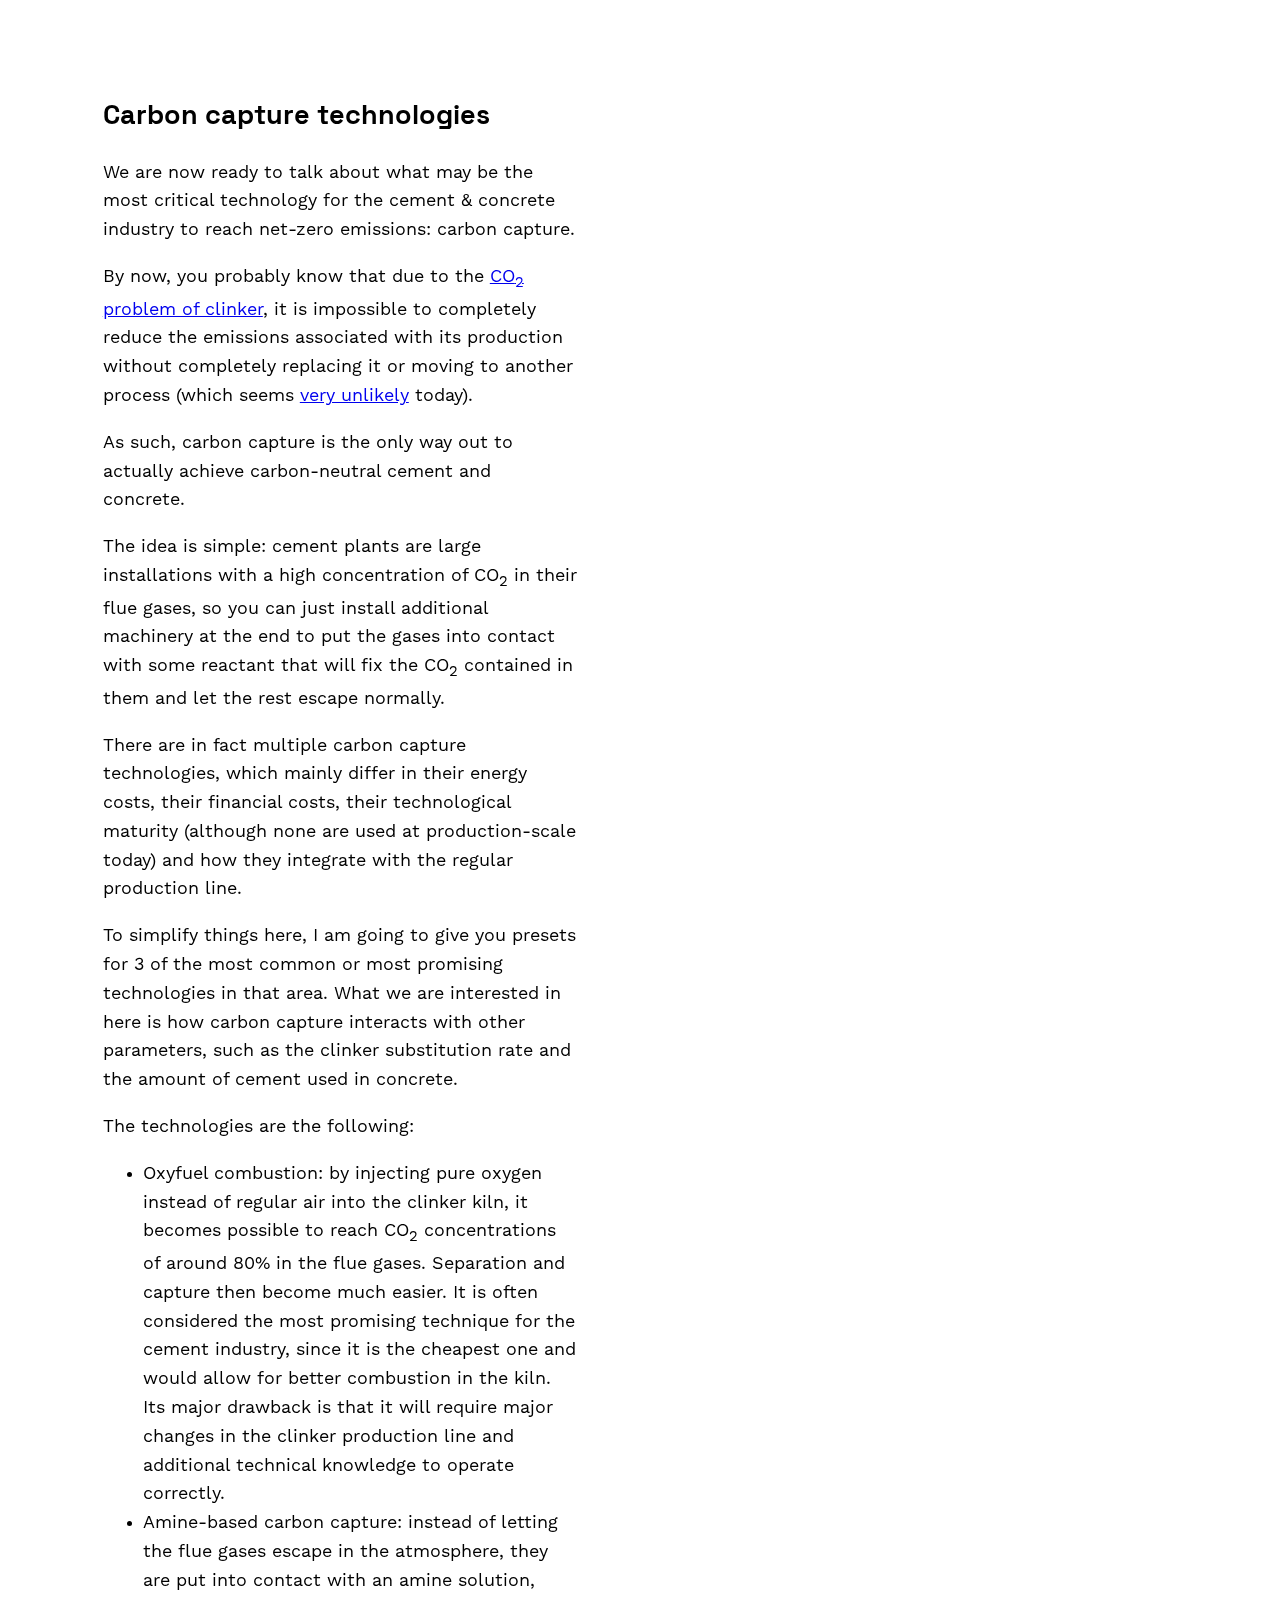
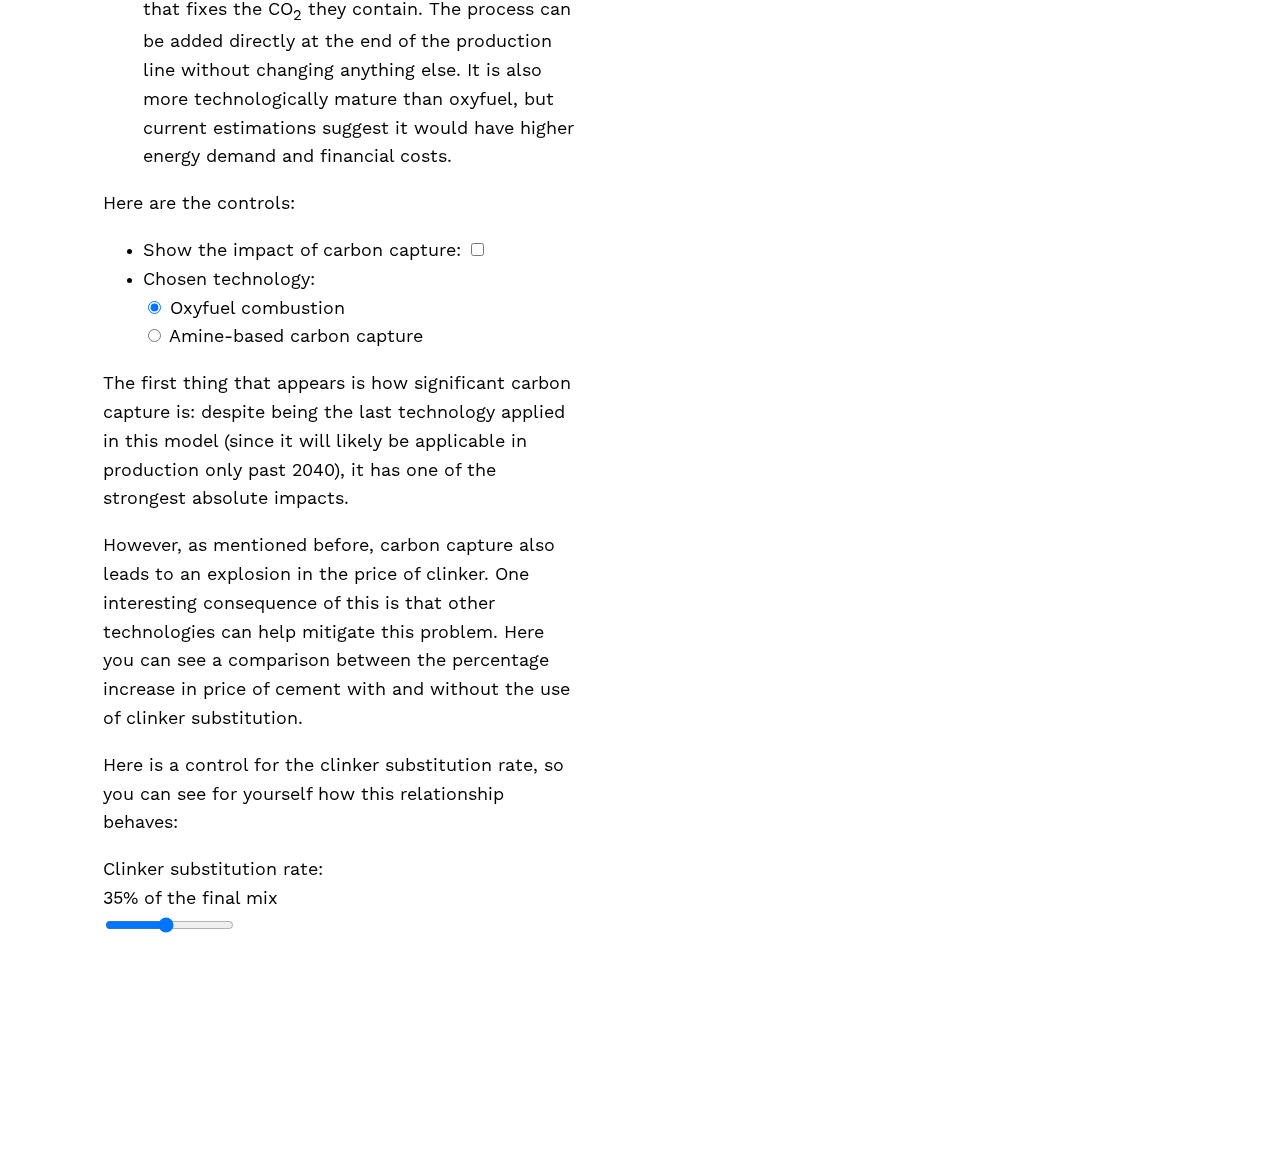
==== commit 2b4ce473: "Add missing labels" ====
--- a/index.html
+++ b/index.html
@@ -88,7 +88,7 @@
                     <span class="params-col1">
                         <p>Clinker substitute:<br>
                           <span class="substRate"></span>% of final mix</p>
-                        <input type="range" min="0" max="75" class="substRate">
+                        <input type="range" min="0" max="75" class="substRate section2">
                     </span>
                     <span class="params-col2">
                         <p>Scope 3 emissions:<br>
@@ -131,7 +131,7 @@
                 </ul>
                 <p>Here are the controls:</p>
                 <ul>
-                    <li>Activate carbon capture: <input type="checkbox" id="activateCC" /></li>
+                    <li>Show the impact of carbon capture: <input type="checkbox" id="activateCC" /></li>
                     <li>Chosen technology: <br>
                         <input type="radio" id="oxyfuel" name="cc" value="oxyfuel" checked>
                         <label for="oxyfuel">Oxyfuel combustion</label>
@@ -145,7 +145,7 @@
                 <p>Here is a control for the clinker substitution rate, so you can see for yourself how this relationship behaves:</p>
                 <p>Clinker substitution rate:<br>
                     <span class="substRate"></span>% of the final mix <br>
-                    <input type="range" min="0" max="75" class="substRate">
+                    <input type="range" min="0" max="75" class="substRate section3">
                 </p>
             </section>
         </div>
